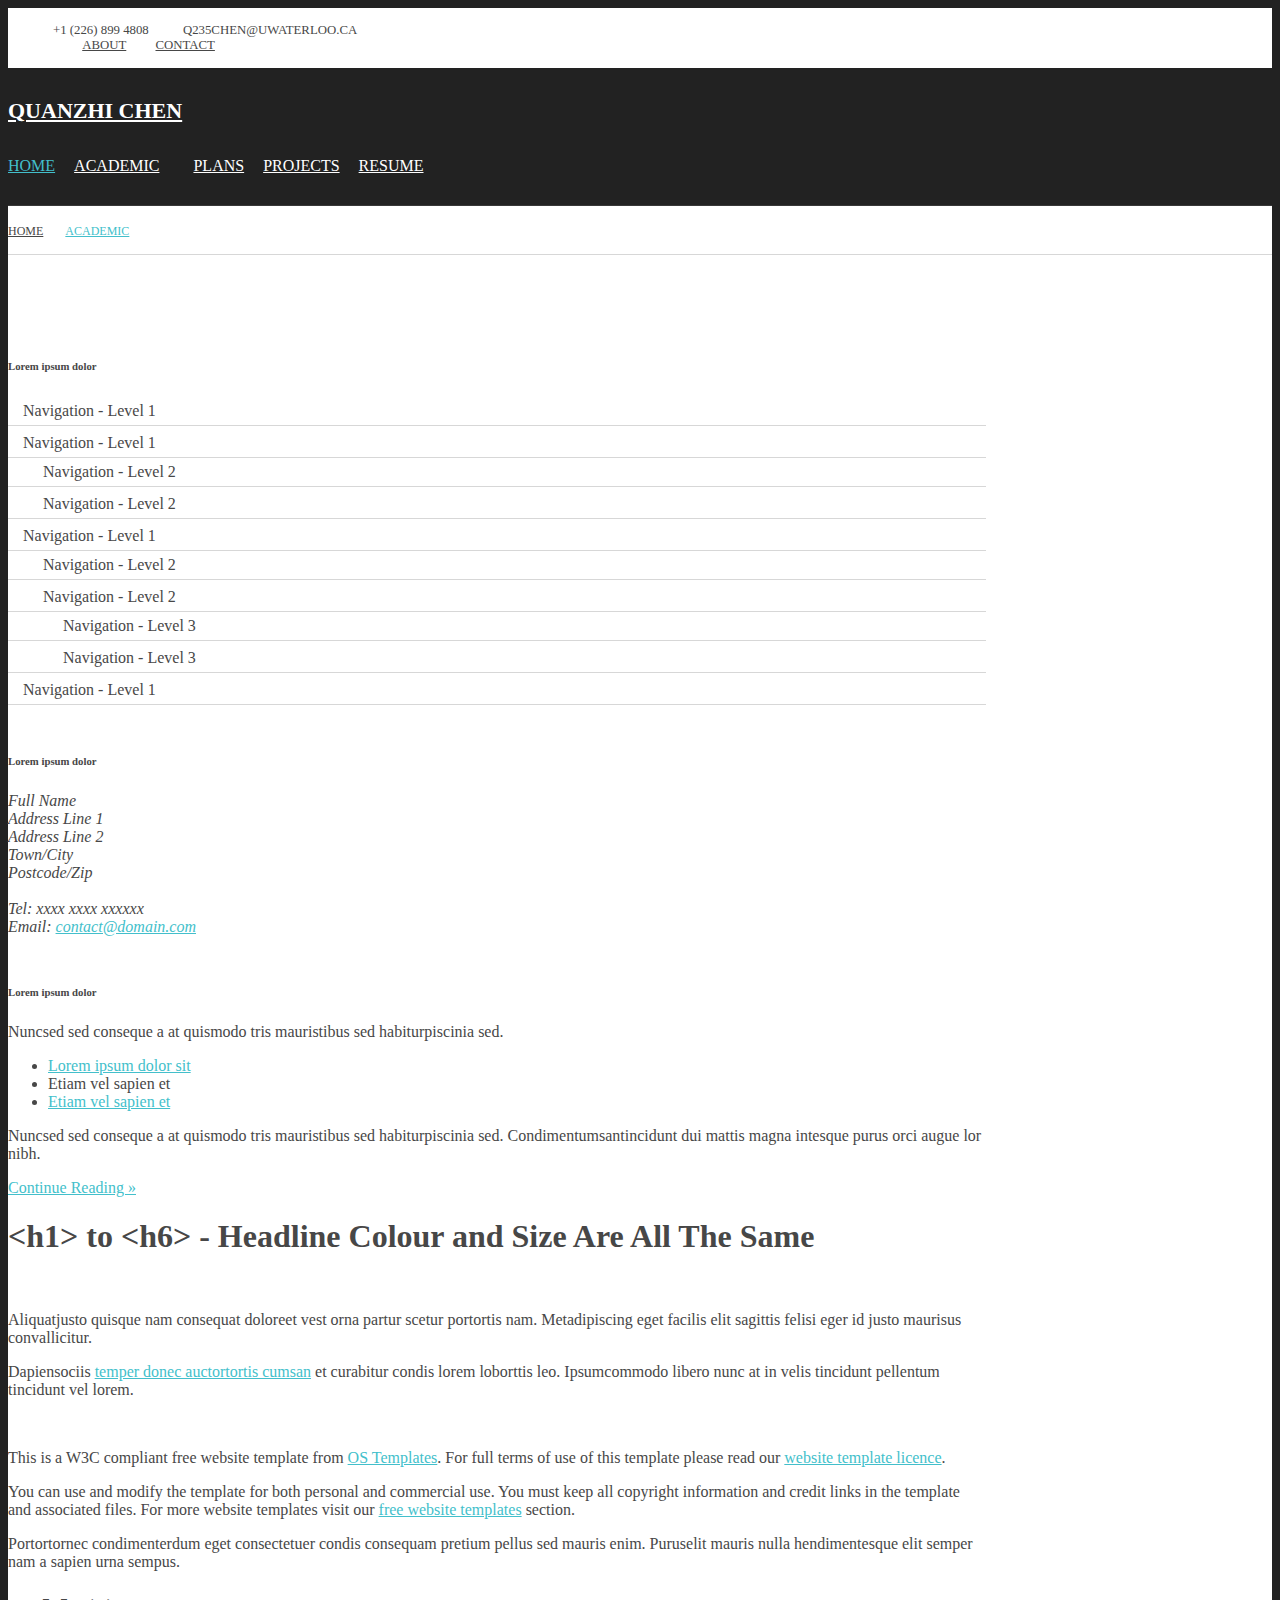
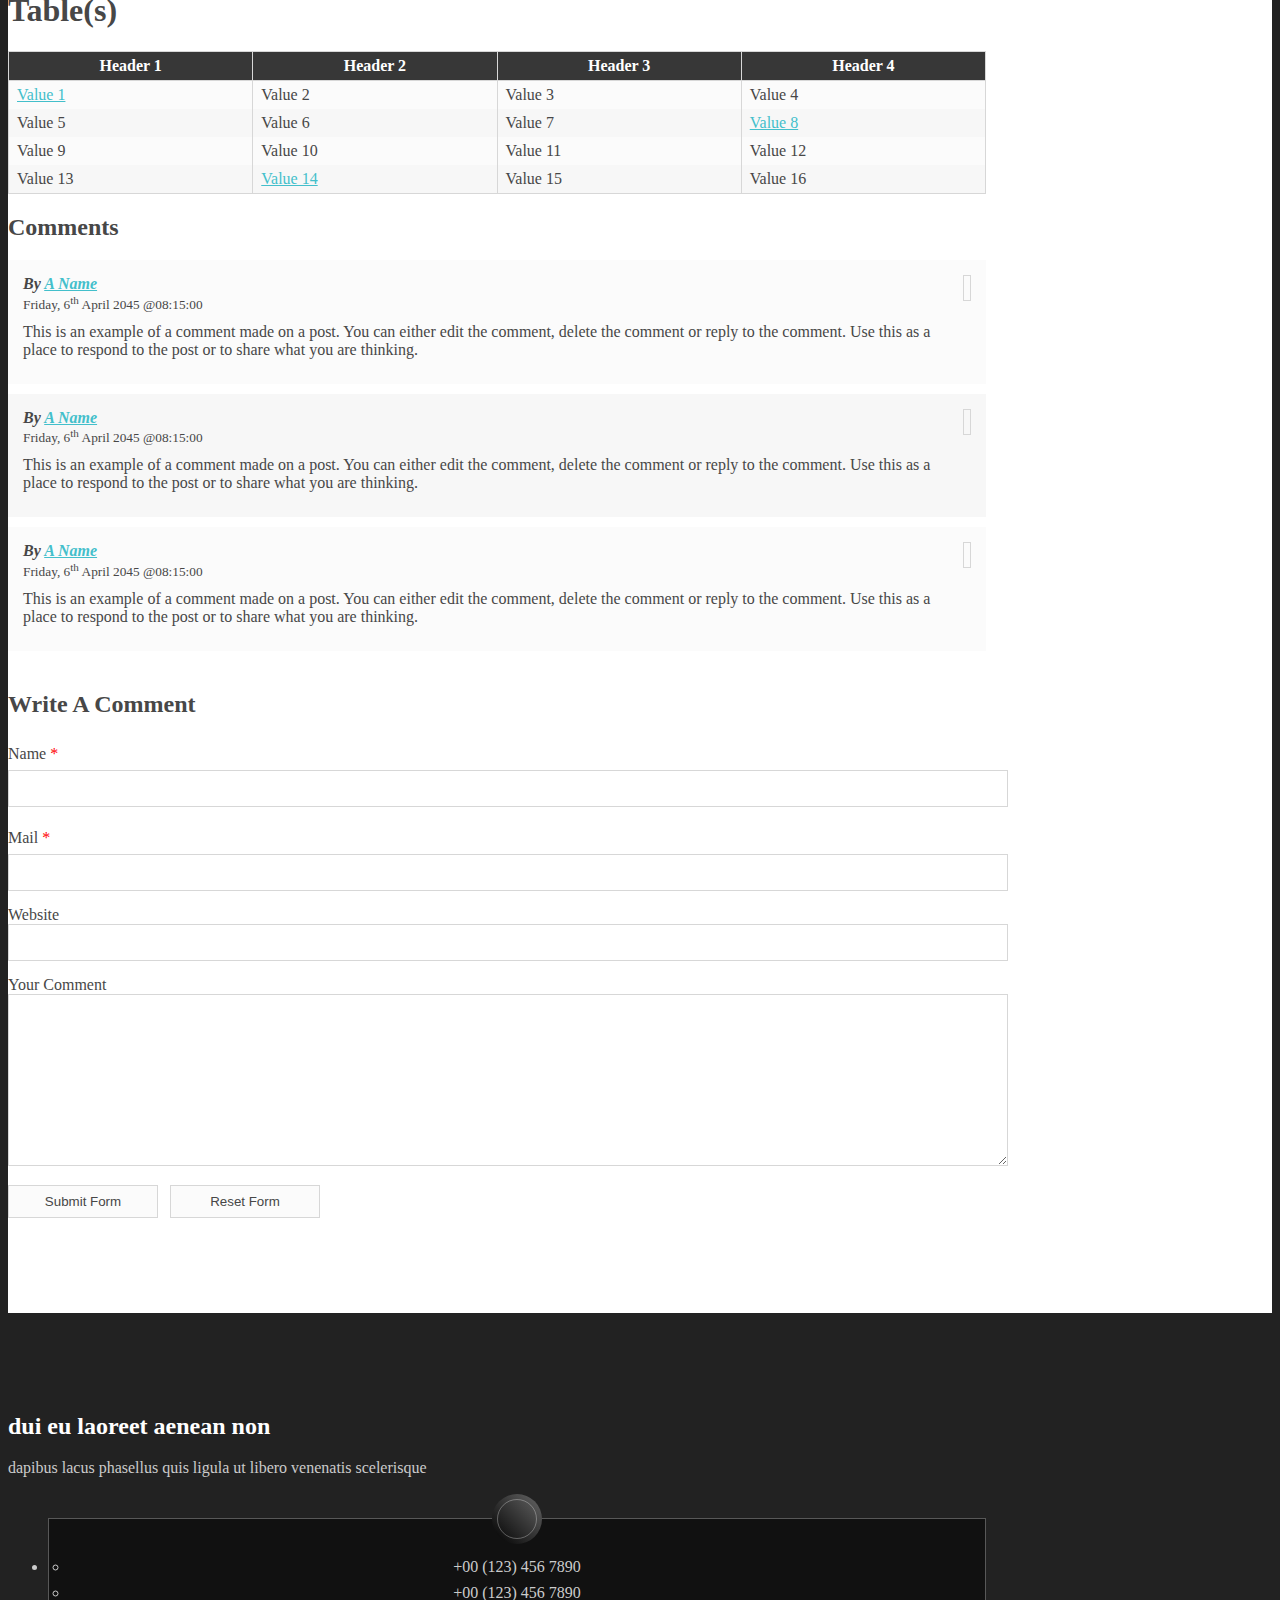
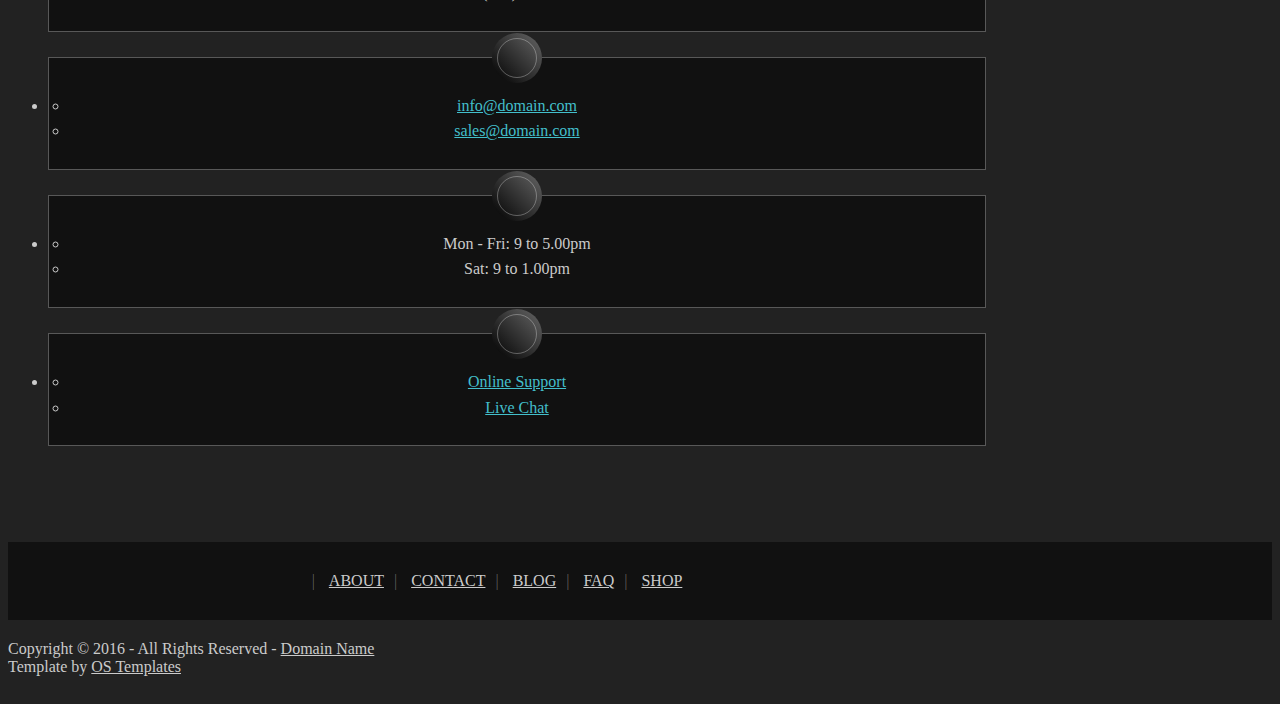
==== pages/academic.html @ 1b8f774e "change" ====
<!DOCTYPE html>
<!--
Template Name: Boguco
Author: <a href="http://www.os-templates.com/">OS Templates</a>
Author URI: http://www.os-templates.com/
Licence: Free to use under our free template licence terms
Licence URI: http://www.os-templates.com/template-terms
-->
<html>
<head>
<title>Chen | Academic</title>
<meta charset="utf-8">
<meta name="viewport" content="width=device-width, initial-scale=1.0, maximum-scale=1.0, user-scalable=no">
<link href="../layout/styles/layout.css" rel="stylesheet" type="text/css" media="all">
</head>
<body id="top">
<!-- ################################################################################################ -->
<!-- ################################################################################################ -->
<!-- ################################################################################################ -->
<div class="wrapper row0">
  <div id="topbar" class="hoc clear"> 
    <!-- ################################################################################################ -->
    <div class="fl_left">
      <ul class="nospace">
        <li><i class="fa fa-phone"></i> +1 (226) 899 4808</li>
        <li><i class="fa fa-envelope-o"></i> q235chen@uwaterloo.ca</li>
      </ul>
    </div>
    <div class="fl_right">
      <ul class="nospace">
        <li><a href="#"><i class="fa fa-lg fa-home"></i></a></li>
        <li><a href="#">About</a></li>
        <li><a href="#">Contact</a></li>
      </ul>
    </div>
    <!-- ################################################################################################ -->
  </div>
</div>
<!-- ################################################################################################ -->
<!-- ################################################################################################ -->
<!-- ################################################################################################ -->
<!-- Top Background Image Wrapper -->
<div class="bgded overlay" style="background-image:url('images/demo/backgrounds/01.png');"> 
  <!-- ################################################################################################ -->
  <div class="wrapper row1">
    <header id="header" class="hoc clear"> 
      <!-- ################################################################################################ -->
      <div id="logo" class="fl_left">
        <h1><a href="index.html">Quanzhi Chen</a></h1>
      </div>
      <nav id="mainav" class="fl_right">
        <ul class="clear">
          <li class="active"><a href="../index.html">Home</a></li>
          <li><a href="#">Academic</a></li>
          <li><a class="drop" href="#">Plans</a>
            <ul>
              <li><a href="#">Habits</a></li>
              <li><a class="drop" href="#">My lists</a></li>
            </ul>
          </li>
          <li><a href="#">Projects</a></li>
          <li><a href="#">Resume</a></li>
        </ul>
      </nav>
      <!-- ################################################################################################ -->
    </header>
  </div>
  <!-- ################################################################################################ -->
  <!-- ################################################################################################ -->
  <!-- ################################################################################################ -->
  <div class="wrapper row2">
    <div id="breadcrumb" class="hoc clear"> 
      <!-- ################################################################################################ -->
      <ul>
        <li><a href="../index.html">Home</a></li>
        <li><a href="#">Academic</a></li>
      </ul>
      <!-- ################################################################################################ -->
    </div>
  </div>
  <!-- ################################################################################################ -->
</div>
<!-- End Top Background Image Wrapper -->
<!-- ################################################################################################ -->
<!-- ################################################################################################ -->
<!-- ################################################################################################ -->
<div class="wrapper row3">
  <main class="hoc container clear"> 
    <!-- main body -->
    <!-- ################################################################################################ -->
    <div class="sidebar one_quarter first"> 
      <!-- ################################################################################################ -->
      <h6>Lorem ipsum dolor</h6>
      <nav class="sdb_holder">
        <ul>
          <li><a href="#">Navigation - Level 1</a></li>
          <li><a href="#">Navigation - Level 1</a>
            <ul>
              <li><a href="#">Navigation - Level 2</a></li>
              <li><a href="#">Navigation - Level 2</a></li>
            </ul>
          </li>
          <li><a href="#">Navigation - Level 1</a>
            <ul>
              <li><a href="#">Navigation - Level 2</a></li>
              <li><a href="#">Navigation - Level 2</a>
                <ul>
                  <li><a href="#">Navigation - Level 3</a></li>
                  <li><a href="#">Navigation - Level 3</a></li>
                </ul>
              </li>
            </ul>
          </li>
          <li><a href="#">Navigation - Level 1</a></li>
        </ul>
      </nav>
      <div class="sdb_holder">
        <h6>Lorem ipsum dolor</h6>
        <address>
        Full Name<br>
        Address Line 1<br>
        Address Line 2<br>
        Town/City<br>
        Postcode/Zip<br>
        <br>
        Tel: xxxx xxxx xxxxxx<br>
        Email: <a href="#">contact@domain.com</a>
        </address>
      </div>
      <div class="sdb_holder">
        <article>
          <h6>Lorem ipsum dolor</h6>
          <p>Nuncsed sed conseque a at quismodo tris mauristibus sed habiturpiscinia sed.</p>
          <ul>
            <li><a href="#">Lorem ipsum dolor sit</a></li>
            <li>Etiam vel sapien et</li>
            <li><a href="#">Etiam vel sapien et</a></li>
          </ul>
          <p>Nuncsed sed conseque a at quismodo tris mauristibus sed habiturpiscinia sed. Condimentumsantincidunt dui mattis magna intesque purus orci augue lor nibh.</p>
          <p class="more"><a href="#">Continue Reading &raquo;</a></p>
        </article>
      </div>
      <!-- ################################################################################################ -->
    </div>
    <!-- ################################################################################################ -->
    <!-- ################################################################################################ -->
    <div class="content three_quarter"> 
      <!-- ################################################################################################ -->
      <h1>&lt;h1&gt; to &lt;h6&gt; - Headline Colour and Size Are All The Same</h1>
      <img class="imgr borderedbox inspace-5" src="../images/demo/imgr.gif" alt="">
      <p>Aliquatjusto quisque nam consequat doloreet vest orna partur scetur portortis nam. Metadipiscing eget facilis elit sagittis felisi eger id justo maurisus convallicitur.</p>
      <p>Dapiensociis <a href="#">temper donec auctortortis cumsan</a> et curabitur condis lorem loborttis leo. Ipsumcommodo libero nunc at in velis tincidunt pellentum tincidunt vel lorem.</p>
      <img class="imgl borderedbox inspace-5" src="../images/demo/imgl.gif" alt="">
      <p>This is a W3C compliant free website template from <a href="http://www.os-templates.com/" title="Free Website Templates">OS Templates</a>. For full terms of use of this template please read our <a href="http://www.os-templates.com/template-terms">website template licence</a>.</p>
      <p>You can use and modify the template for both personal and commercial use. You must keep all copyright information and credit links in the template and associated files. For more website templates visit our <a href="http://www.os-templates.com/">free website templates</a> section.</p>
      <p>Portortornec condimenterdum eget consectetuer condis consequam pretium pellus sed mauris enim. Puruselit mauris nulla hendimentesque elit semper nam a sapien urna sempus.</p>
      <h1>Table(s)</h1>
      <div class="scrollable">
        <table>
          <thead>
            <tr>
              <th>Header 1</th>
              <th>Header 2</th>
              <th>Header 3</th>
              <th>Header 4</th>
            </tr>
          </thead>
          <tbody>
            <tr>
              <td><a href="#">Value 1</a></td>
              <td>Value 2</td>
              <td>Value 3</td>
              <td>Value 4</td>
            </tr>
            <tr>
              <td>Value 5</td>
              <td>Value 6</td>
              <td>Value 7</td>
              <td><a href="#">Value 8</a></td>
            </tr>
            <tr>
              <td>Value 9</td>
              <td>Value 10</td>
              <td>Value 11</td>
              <td>Value 12</td>
            </tr>
            <tr>
              <td>Value 13</td>
              <td><a href="#">Value 14</a></td>
              <td>Value 15</td>
              <td>Value 16</td>
            </tr>
          </tbody>
        </table>
      </div>
      <div id="comments">
        <h2>Comments</h2>
        <ul>
          <li>
            <article>
              <header>
                <figure class="avatar"><img src="../images/demo/avatar.png" alt=""></figure>
                <address>
                By <a href="#">A Name</a>
                </address>
                <time datetime="2045-04-06T08:15+00:00">Friday, 6<sup>th</sup> April 2045 @08:15:00</time>
              </header>
              <div class="comcont">
                <p>This is an example of a comment made on a post. You can either edit the comment, delete the comment or reply to the comment. Use this as a place to respond to the post or to share what you are thinking.</p>
              </div>
            </article>
          </li>
          <li>
            <article>
              <header>
                <figure class="avatar"><img src="../images/demo/avatar.png" alt=""></figure>
                <address>
                By <a href="#">A Name</a>
                </address>
                <time datetime="2045-04-06T08:15+00:00">Friday, 6<sup>th</sup> April 2045 @08:15:00</time>
              </header>
              <div class="comcont">
                <p>This is an example of a comment made on a post. You can either edit the comment, delete the comment or reply to the comment. Use this as a place to respond to the post or to share what you are thinking.</p>
              </div>
            </article>
          </li>
          <li>
            <article>
              <header>
                <figure class="avatar"><img src="../images/demo/avatar.png" alt=""></figure>
                <address>
                By <a href="#">A Name</a>
                </address>
                <time datetime="2045-04-06T08:15+00:00">Friday, 6<sup>th</sup> April 2045 @08:15:00</time>
              </header>
              <div class="comcont">
                <p>This is an example of a comment made on a post. You can either edit the comment, delete the comment or reply to the comment. Use this as a place to respond to the post or to share what you are thinking.</p>
              </div>
            </article>
          </li>
        </ul>
        <h2>Write A Comment</h2>
        <form action="#" method="post">
          <div class="one_third first">
            <label for="name">Name <span>*</span></label>
            <input type="text" name="name" id="name" value="" size="22" required>
          </div>
          <div class="one_third">
            <label for="email">Mail <span>*</span></label>
            <input type="email" name="email" id="email" value="" size="22" required>
          </div>
          <div class="one_third">
            <label for="url">Website</label>
            <input type="url" name="url" id="url" value="" size="22">
          </div>
          <div class="block clear">
            <label for="comment">Your Comment</label>
            <textarea name="comment" id="comment" cols="25" rows="10"></textarea>
          </div>
          <div>
            <input type="submit" name="submit" value="Submit Form">
            &nbsp;
            <input type="reset" name="reset" value="Reset Form">
          </div>
        </form>
      </div>
      <!-- ################################################################################################ -->
    </div>
    <!-- ################################################################################################ -->
    <!-- / main body -->
    <div class="clear"></div>
  </main>
</div>
<!-- ################################################################################################ -->
<!-- ################################################################################################ -->
<!-- ################################################################################################ -->
<!-- Footer Background Image Wrapper -->
<div class="bgded overlay" style="background-image:url('../images/demo/backgrounds/04.png');"> 
  <!-- ################################################################################################ -->
  <div class="wrapper row4">
    <footer id="footer" class="hoc clear"> 
      <!-- ################################################################################################ -->
      <div class="btmspace-50 center">
        <h2 class="heading">dui eu laoreet aenean non</h2>
        <p>dapibus lacus phasellus quis ligula ut libero venenatis scelerisque</p>
      </div>
      <ul class="nospace group">
        <li class="one_quarter first">
          <div class="infobox"><i class="fa fa-phone"></i>
            <ul class="nospace">
              <li>+00 (123) 456 7890</li>
              <li>+00 (123) 456 7890</li>
            </ul>
          </div>
        </li>
        <li class="one_quarter">
          <div class="infobox"><i class="fa fa-envelope-o"></i>
            <ul class="nospace">
              <li><a href="#">info@domain.com</a></li>
              <li><a href="#">sales@domain.com</a></li>
            </ul>
          </div>
        </li>
        <li class="one_quarter">
          <div class="infobox"><i class="fa fa-clock-o"></i>
            <ul class="nospace">
              <li>Mon - Fri: 9 to 5.00pm</li>
              <li>Sat: 9 to 1.00pm</li>
            </ul>
          </div>
        </li>
        <li class="one_quarter">
          <div class="infobox"><i class="fa fa-support"></i>
            <ul class="nospace">
              <li><a href="#">Online Support</a></li>
              <li><a href="#">Live Chat</a></li>
            </ul>
          </div>
        </li>
      </ul>
      <!-- ################################################################################################ -->
    </footer>
  </div>
  <!-- ################################################################################################ -->
  <!-- ################################################################################################ -->
  <!-- ################################################################################################ -->
  <nav class="quicklinks row4">
    <ul class="hoc clear">
      <li><a href="#"><i class="fa fa-lg fa-home"></i></a></li>
      <li><a href="#">About</a></li>
      <li><a href="#">Contact</a></li>
      <li><a href="#">Blog</a></li>
      <li><a href="#">FAQ</a></li>
      <li><a href="#">Shop</a></li>
    </ul>
  </nav>
  <!-- ################################################################################################ -->
  <!-- ################################################################################################ -->
  <!-- ################################################################################################ -->
  <div class="wrapper row5">
    <div id="copyright" class="hoc clear"> 
      <!-- ################################################################################################ -->
      <p class="fl_left">Copyright &copy; 2016 - All Rights Reserved - <a href="#">Domain Name</a></p>
      <p class="fl_right">Template by <a target="_blank" href="http://www.os-templates.com/" title="Free Website Templates">OS Templates</a></p>
      <!-- ################################################################################################ -->
    </div>
  </div>
  <!-- ################################################################################################ -->
</div>
<!-- End Footer Background Image Wrapper -->
<!-- ################################################################################################ -->
<!-- ################################################################################################ -->
<!-- ################################################################################################ -->
<a id="backtotop" href="#top"><i class="fa fa-chevron-up"></i></a>
<!-- JAVASCRIPTS -->
<script src="../layout/scripts/jquery.min.js"></script>
<script src="../layout/scripts/jquery.backtotop.js"></script>
<script src="../layout/scripts/jquery.mobilemenu.js"></script>
</body>
</html>
---- layout/styles/layout.css ----
@charset "utf-8";
/*
Template Name: Boguco
Author: <a href="http://www.os-templates.com/">OS Templates</a>
Author URI: http://www.os-templates.com/
Licence: Free to use under our free template licence terms
Licence URI: http://www.os-templates.com/template-terms
File: Layout CSS
*/

@import url("fontawesome-4.6.3.min.css");
@import url("custom.flexslider.css");
@import url("framework.css");

/* Rows
--------------------------------------------------------------------------------------------------------------- */
.row0, .row0 a{}
.row1{border-bottom:1px solid;}
.row2{border-bottom:1px solid;}
.row3, .row3 a{}
.row4, .row4 a{}
.row5, .row5 a{}


/* Top Bar
--------------------------------------------------------------------------------------------------------------- */
#topbar{padding:15px 0; font-size:.8rem; text-transform:uppercase;}

#topbar *{margin:0;}
#topbar ul li{display:inline-block; margin-right:10px; padding-right:15px; border-right:1px solid;}
#topbar ul li:last-child{margin-right:0; padding-right:0; border-right:none;}
#topbar i{margin:0 5px 0 0; line-height:normal;}


/* Header
--------------------------------------------------------------------------------------------------------------- */
#header{}

#header #logo{margin:30px 0 0 0;}
#header #logo h1{margin:0; padding:0; font-size:22px; text-transform:uppercase;}


/* Page Intro
--------------------------------------------------------------------------------------------------------------- */
#pageintro{padding:150px 0;}

#pageintro li article{display:block; max-width:75%; margin:0 auto; text-align:center;}
#pageintro li article *{margin:0;}
#pageintro li p:first-of-type{margin-bottom:10px; font-style:italic;}
#pageintro li .heading{margin-bottom:30px; font-size:3rem; word-wrap:break-word;}
#pageintro li p:nth-of-type(2){line-height:1.5rem;}
#pageintro li footer{margin-top:40px;}


/* Content Area
--------------------------------------------------------------------------------------------------------------- */
.container{padding:80px 0;}

/* Content */
.container .content{}

.services li:nth-child(-n+3){margin-bottom:30px;}/* Adds bottom margin to the first three elements only */
.services > li:last-child{margin-bottom:0;}/* Used when elements stack in small viewports */
.services article{display:block; position:relative; min-height:80px; padding:0 0 0 70px;}
.services article::before, .services article::after{display:table; content:"";}
.services article::after{clear:both;}
.services article *{margin:0 0 15px 0;}
.services article > :last-child{margin-bottom:0;}
.services article i{display:block; position:absolute; top:0; left:0; width:50px; height:50px; line-height:48px; margin:0; border:1px solid; text-align:center; font-size:24px;}
.services article .heading{font-size:1.2rem;}

.excerpt{display:inline-block; width:100%; max-width:320px; padding-bottom:20px;}
.excerpt img{}
.excerpt .excerpttxt{display:block; position:relative; max-width:84%; margin:-40px auto; padding:20px; text-align:center;}
.excerpt .excerpttxt > ul{margin:0 0 15px 0; padding:0; font-size:.8rem;}
.excerpt .excerpttxt > ul li{display:inline-block; margin-right:8px;}
.excerpt .excerpttxt > ul li:first-child::after{margin-left:10px; content:"|";}
.excerpt .excerpttxt > ul li:last-child{margin-right:0;}
.excerpt .heading{margin:0 0 30px 0;}
.excerpt p:last-of-type{margin:0; padding:0;}

/* Comments */
#comments ul{margin:0 0 40px 0; padding:0; list-style:none;}
#comments li{margin:0 0 10px 0; padding:15px;}
#comments .avatar{float:right; margin:0 0 10px 10px; padding:3px; border:1px solid;}
#comments address{font-weight:bold;}
#comments time{font-size:smaller;}
#comments .comcont{display:block; margin:0; padding:0;}
#comments .comcont p{margin:10px 5px 10px 0; padding:0;}

#comments form{display:block; width:100%;}
#comments input, #comments textarea{width:100%; padding:10px; border:1px solid;}
#comments textarea{overflow:auto;}
#comments div{margin-bottom:15px;}
#comments input[type="submit"], #comments input[type="reset"]{display:inline-block; width:auto; min-width:150px; margin:0; padding:8px 5px; cursor:pointer;}

/* Sidebar */
.container .sidebar{}

.sidebar .sdb_holder{margin-bottom:50px;}
.sidebar .sdb_holder:last-child{margin-bottom:0;}


/* Footer
--------------------------------------------------------------------------------------------------------------- */
#footer{padding:80px 0;}

#footer ul{}
#footer ul li{padding:25px 0 0 0; text-align:center;}
#footer ul li:last-child{margin-bottom:0;}/* Used when elements stack in small viewports */
#footer ul li *{margin:0; padding:0; line-height:1.6;}
#footer ul li .infobox{display:block; position:relative; padding:35px 20px 25px 20px; border:1px solid;}
#footer ul li .infobox i{display:inline-block; position:absolute; top:0; left:50%; width:50px; height:50px; line-height:50px; margin:-25px 0 0 -25px; font-size:18px; z-index:1;}
#footer ul li .infobox i::after{position:absolute; top:5px; right:5px; bottom:5px; left:5px; border:1px solid; content:""; z-index:-1;}
#footer ul li .infobox .fa{font-size:18px;}
#footer i, #footer i::after{border-radius:50%;}


/* Quick Links
--------------------------------------------------------------------------------------------------------------- */
.quicklinks{padding:30px 0; text-align:center; text-transform:uppercase;}

.quicklinks ul{padding:0; list-style:none;}
.quicklinks ul li{display:inline-block; margin-right:10px;}
.quicklinks ul li::after{margin-left:10px; content:"|";}
.quicklinks ul li:last-child::after{margin-left:0; content:"";}


/* Copyright
--------------------------------------------------------------------------------------------------------------- */
#copyright{padding:20px 0;}
#copyright *{margin:0; padding:0;}


/* Transition Fade
--------------------------------------------------------------------------------------------------------------- */
*, *::before, *::after{transition:all .3s ease-in-out;}
#mainav form *{transition:none !important;}


/* ------------------------------------------------------------------------------------------------------------ */
/* ------------------------------------------------------------------------------------------------------------ */
/* ------------------------------------------------------------------------------------------------------------ */
/* ------------------------------------------------------------------------------------------------------------ */
/* ------------------------------------------------------------------------------------------------------------ */


/* Navigation
--------------------------------------------------------------------------------------------------------------- */
nav ul, nav ol{margin:0; padding:0; list-style:none;}

#mainav, #breadcrumb, .sidebar nav{line-height:normal;}
#mainav .drop::after, #mainav li li .drop::after, #breadcrumb li a::after, .sidebar nav a::after{position:absolute; font-family:"FontAwesome"; font-size:10px; line-height:10px;}

/* Top Navigation */
#mainav{}
#mainav ul.clear{margin-top:3px;}
#mainav ul{text-transform:uppercase;}
#mainav ul ul{z-index:9999; position:absolute; width:180px; text-transform:none;}
#mainav ul ul ul{left:180px; top:0;}
#mainav li{display:inline-block; position:relative; margin:0 15px 0 0; padding:0;}
#mainav li:last-child{margin-right:0;}
#mainav li li{width:100%; margin:0;}
#mainav li a{display:block; padding:30px 0;}
#mainav li li a{border:solid; border-width:0 0 1px 0;}
#mainav .drop{padding-left:15px;}
#mainav li li a, #mainav li li .drop{display:block; margin:0; padding:10px 15px;}
#mainav .drop::after, #mainav li li .drop::after{content:"\f0d7";}
#mainav .drop::after{top:35px; left:5px;}
#mainav li li .drop::after{top:15px; left:5px;}
#mainav ul ul{visibility:hidden; opacity:0;}
#mainav ul li:hover > ul{visibility:visible; opacity:1;}

#mainav form{display:none; margin:0; padding:0;}
#mainav form select, #mainav form select option{display:block; cursor:pointer; outline:none;}
#mainav form select{width:100%; padding:5px; border:1px solid;}
#mainav form select option{margin:5px; padding:0; border:none;}

/* Breadcrumb */
#breadcrumb{padding:15px 0;}
#breadcrumb ul{margin:0; padding:0; list-style:none; text-transform:uppercase;}
#breadcrumb li{display:inline-block; margin:0 6px 0 0; padding:0;}
#breadcrumb li a{display:block; position:relative; margin:0; padding:0 12px 0 0; font-size:12px;}
#breadcrumb li a::after{top:3px; right:0; content:"\f101";}
#breadcrumb li:last-child a{margin:0; padding:0;}
#breadcrumb li:last-child a::after{display:none;}

/* Sidebar Navigation */
.sidebar nav{display:block; width:100%;}
.sidebar nav li{margin:0 0 3px 0; padding:0;}
.sidebar nav a{display:block; position:relative; margin:0; padding:5px 10px 5px 15px; text-decoration:none; border:solid; border-width:0 0 1px 0;}
.sidebar nav a::after{top:9px; left:5px; content:"\f101";}
.sidebar nav ul ul a{padding-left:35px;}
.sidebar nav ul ul a::after{left:25px;}
.sidebar nav ul ul ul a{padding-left:55px;}
.sidebar nav ul ul ul a::after{left:45px;}

/* Pagination */
.pagination{display:block; width:100%; text-align:center; clear:both;}
.pagination li{display:inline-block; margin:0 2px 0 0;}
.pagination li:last-child{margin-right:0;}
.pagination a, .pagination strong{display:block; padding:8px 11px; border:1px solid; background-clip:padding-box; font-weight:normal;}

/* Back to Top */
#backtotop{z-index:999; display:inline-block; position:fixed; visibility:hidden; bottom:20px; right:20px; width:36px; height:36px; line-height:36px; font-size:16px; text-align:center; opacity:.2;}
#backtotop i{display:block; width:100%; height:100%; line-height:inherit;}
#backtotop.visible{visibility:visible; opacity:.5;}
#backtotop:hover{opacity:1;}


/* Tables
--------------------------------------------------------------------------------------------------------------- */
table, th, td{border:1px solid; border-collapse:collapse; vertical-align:top;}
table, th{table-layout:auto;}
table{width:100%; margin-bottom:15px;}
th, td{padding:5px 8px;}
td{border-width:0 1px;}


/* Gallery
--------------------------------------------------------------------------------------------------------------- */
#gallery{display:block; width:100%; margin-bottom:50px;}
#gallery figure figcaption{display:block; width:100%; clear:both;}
#gallery li{margin-bottom:30px;}


/* ------------------------------------------------------------------------------------------------------------ */
/* ------------------------------------------------------------------------------------------------------------ */
/* ------------------------------------------------------------------------------------------------------------ */
/* ------------------------------------------------------------------------------------------------------------ */
/* ------------------------------------------------------------------------------------------------------------ */


/* Colours
--------------------------------------------------------------------------------------------------------------- */
body{color:#676767; background-color:#222222;}
a{color:#43BFCB;}
a:active, a:focus{background:transparent;}/* IE10 + 11 Bugfix - prevents grey background */
hr, .borderedbox{border-color:#D7D7D7;}
label span{color:#FF0000; background-color:inherit;}
input:focus, textarea:focus, *:required:focus{border-color:#43BFCB;}
.overlay{color:#FFFFFF; background-color:inherit;}
.overlay::after{color:inherit; background-color:rgba(0,0,0,.55);}

.btn, .btn.inverse:hover{color:#FFFFFF; background-color:#43BFCB; border-color:#43BFCB;}
.btn:hover, .btn.inverse{color:inherit; background-color:transparent; border-color:inherit;}

blockquote::before{color:rgba(0,0,0,.05);}


/* Rows */
.row0, .row0 a{color:#474747; background-color:#FFFFFF;}
.row1{color:#FFFFFF; border-color:rgba(255,255,255,.1);}
.row2{color:#474747; background-color:#FFFFFF; border-color:#D7D7D7;}
.row3{color:#474747; background-color:#FFFFFF; span{line-height:2em;}}
.row4{color:#CBCBCB;}
.row5, .row5 a{color:#CBCBCB;}


/* Top Bar */
#topbar ul li{border-color:rgba(255,255,255,.2);}
#topbar > div:last-of-type li:first-child a{color:#43BFCB;}


/* Header */
#header #logo a{color:inherit;}


/* Content Area */
.services article i{color:#43BFCB; border-color:#D7D7D7;}
.services article:hover i{color:#FFFFFF; background-color:#43BFCB; border-color:#43BFCB;}

.excerpt .excerpttxt{color:inherit; background-color:#FFFFFF;}


/* Footer */
#footer .heading{color:#FFFFFF;}
#footer ul li .infobox{color:inherit; background-color:rgba(0,0,0,.5); border-color:rgba(255,255,255,.3);}
#footer ul li .infobox i{color:#FFFFFF; background:linear-gradient(to top right, #000000, #666666);}
#footer ul li .infobox i::after{border-color:rgba(255,255,255,.3);}


/* Quick Links */
.quicklinks{background-color:rgba(0,0,0,.5);}
.quicklinks a{color:inherit;}
.quicklinks ul li::after{color:rgba(255,255,255,.3);}


/* Navigation */
#mainav li a{color:inherit;}
#mainav .active a, #mainav a:hover, #mainav li:hover > a{color:#43BFCB; background-color:inherit;}
#mainav li li a, #mainav .active li a{color:#FFFFFF; background-color:rgba(0,0,0,.6); border-color:rgba(0,0,0,.6);}
#mainav li li:hover > a, #mainav .active .active > a{color:#FFFFFF; background-color:#43BFCB;}
#mainav form select{color:#FFFFFF; background-color:#000000; border-color:rgba(136,136,136,.5);/* #888888 */}

#breadcrumb a{color:inherit; background-color:inherit;}
#breadcrumb li:last-child a{color:#43BFCB;}

.container .sidebar nav a{color:inherit; border-color:#D7D7D7;}
.container .sidebar nav a:hover{color:#43BFCB;}

.pagination a, .pagination strong{border-color:#D7D7D7;}
.pagination .current *{color:#FFFFFF; background-color:#43BFCB;}

#backtotop{color:#FFFFFF; background-color:#43BFCB;}


/* Tables + Comments */
table, th, td, #comments .avatar, #comments input, #comments textarea{border-color:#D7D7D7;}
#comments input:focus, #comments textarea:focus, #comments *:required:focus{border-color:#43BFCB;}
th{color:#FFFFFF; background-color:#373737;}
tr, #comments li, #comments input[type="submit"], #comments input[type="reset"]{color:inherit; background-color:#FBFBFB;}
tr:nth-child(even), #comments li:nth-child(even){color:inherit; background-color:#F7F7F7;}
table a, #comments a{background-color:inherit;}


/* ------------------------------------------------------------------------------------------------------------ */
/* ------------------------------------------------------------------------------------------------------------ */
/* ------------------------------------------------------------------------------------------------------------ */
/* ------------------------------------------------------------------------------------------------------------ */
/* ------------------------------------------------------------------------------------------------------------ */


/* Media Queries
--------------------------------------------------------------------------------------------------------------- */
@-ms-viewport{width:device-width;}


/* Max Wrapper Width - Laptop, Desktop etc.
--------------------------------------------------------------------------------------------------------------- */
@media screen and (min-width:978px){
	.hoc{max-width:978px;}
}


/* Mobile Devices
--------------------------------------------------------------------------------------------------------------- */
@media screen and (max-width:900px){
	.hoc{max-width:90%;}

	#topbar{}

	#header{padding:30px 0 15px;}
	#header #logo{margin:0;}

	#mainav{}
	#mainav ul{display:none;}
	#mainav form{display:block;}

	#breadcrumb{}

	.container{}
	#comments input[type="reset"]{margin-top:10px;}
	.pagination li{display:inline-block; margin:0 5px 5px 0;}

	#footer{}

	#copyright{}
	#copyright p:first-of-type{margin-bottom:10px;}
}


@media screen and (max-width:750px){
	.imgl, .imgr{display:inline-block; float:none; margin:0 0 10px 0;}
	.fl_left, .fl_right{display:block; float:none;}
	.one_half, .one_third, .two_third, .one_quarter, .two_quarter, .three_quarter{display:block; float:none; width:auto; margin:0 0 30px 0; padding:0;}

	#topbar{padding-top:15px; text-align:center;}
	#topbar ul{margin:0 0 15px 0; line-height:normal;}

	#header{text-align:center;}
	#header #logo{margin-bottom:15px;}
}


@media screen and (max-width:450px){
	#topbar ul li{margin-bottom:2px; padding-right:0; border-right:none;}
}


/* Other
--------------------------------------------------------------------------------------------------------------- */
@media screen and (max-width:650px){
	.scrollable{display:block; width:100%; margin:0 0 30px 0; padding:0 0 15px 0; overflow:auto; overflow-x:scroll;}
	.scrollable table{margin:0; padding:0; white-space:nowrap;}

	.inline li{display:block; margin-bottom:10px;}
	.pushright li{margin-right:0;}

	.font-x2{font-size:1.4rem;}
	.font-x3{font-size:1.6rem;}

	#pageintro li article{max-width:none; width:100%;}
	#pageintro li .heading{font-size:1.6rem;}
}
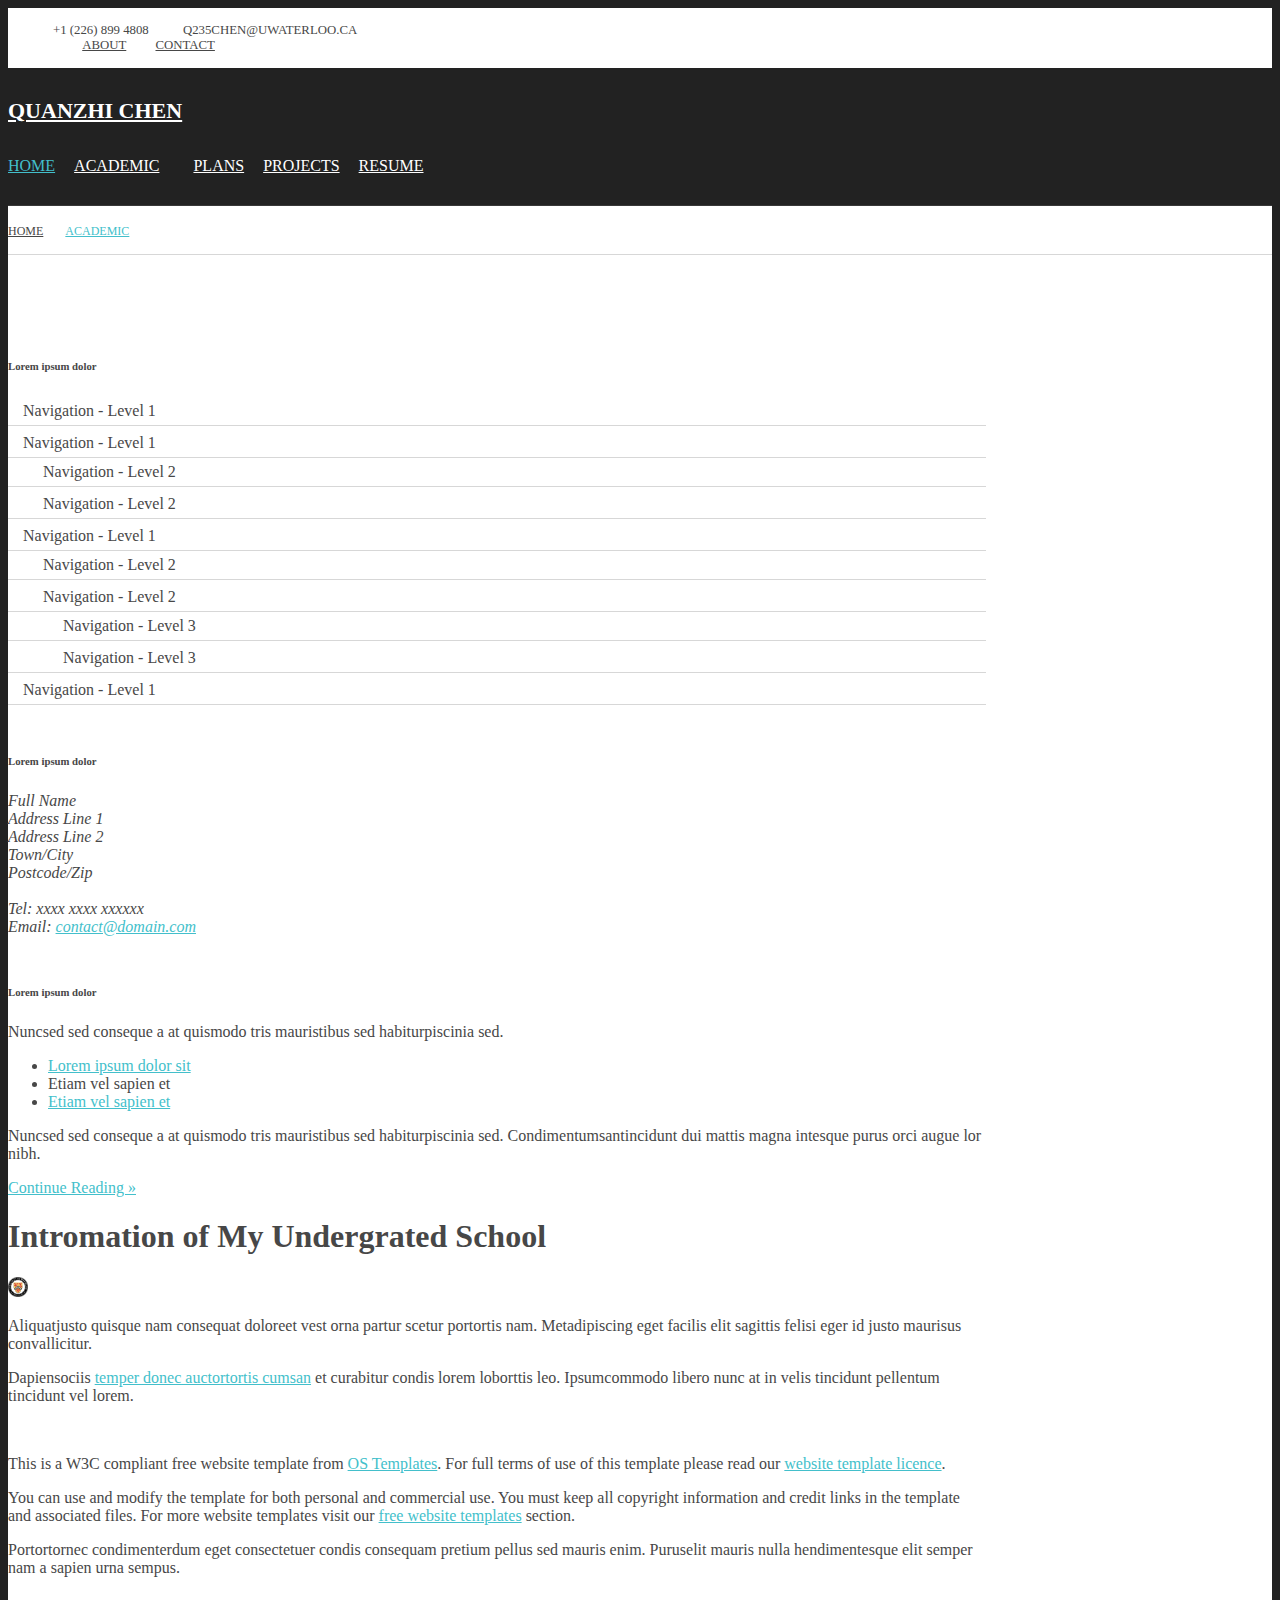
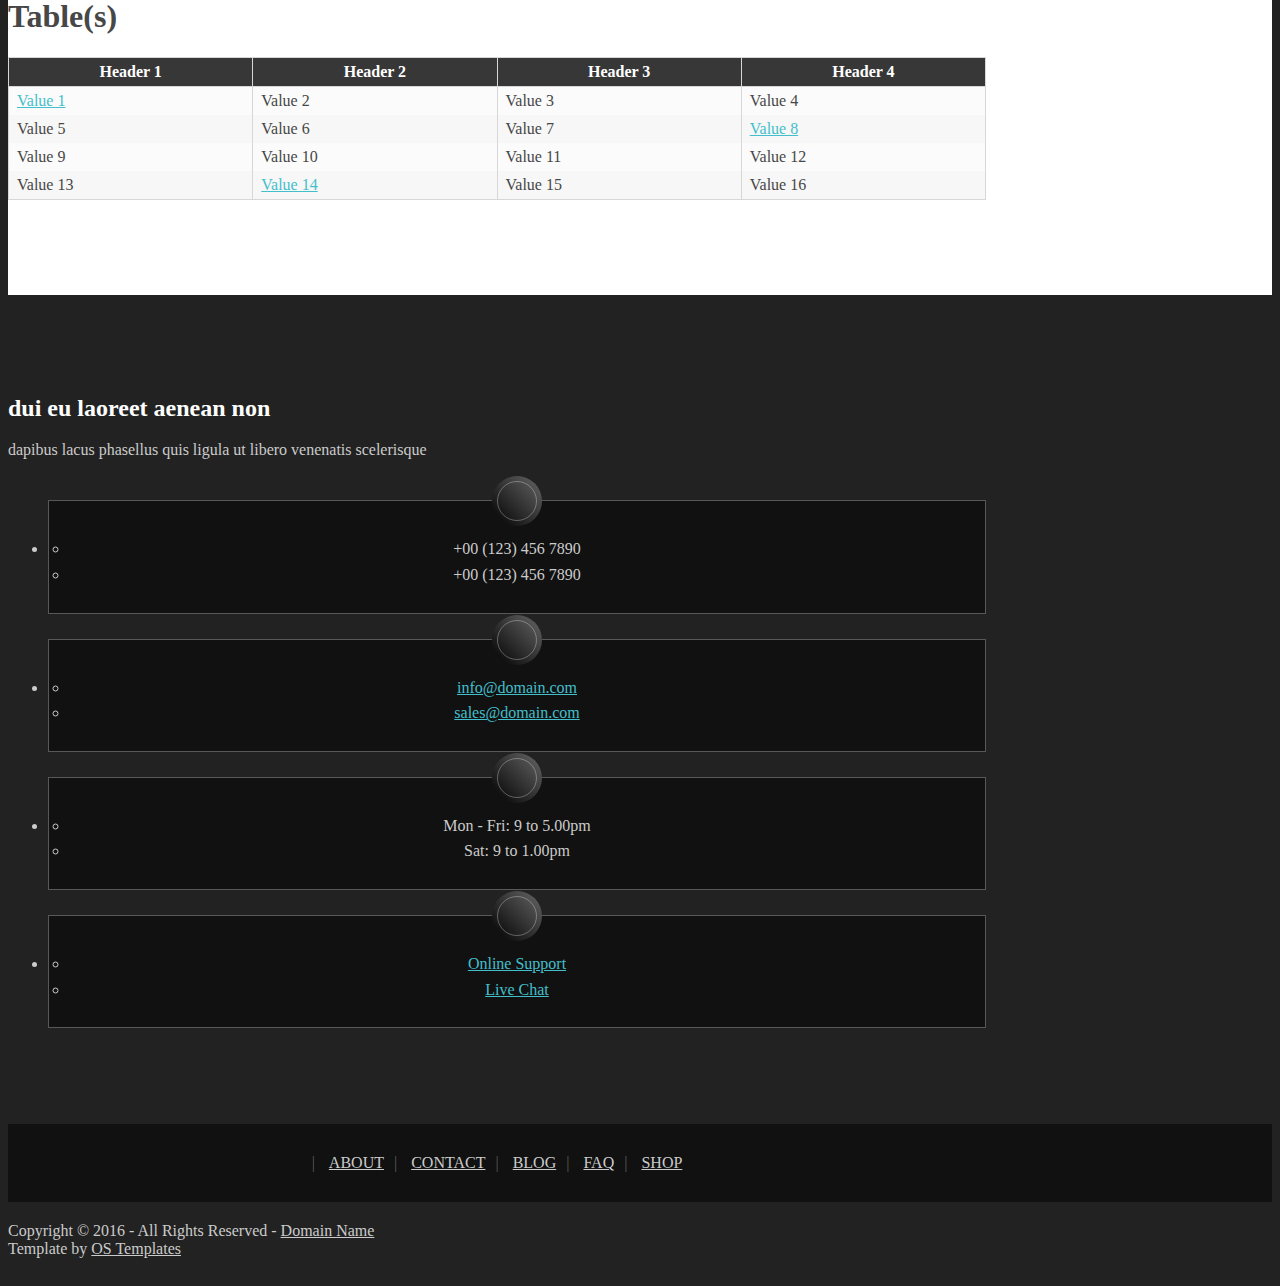
==== commit 512444dc: "ok" ====
--- a/pages/academic.html
+++ b/pages/academic.html
@@ -146,11 +146,12 @@
     <!-- ################################################################################################ -->
     <div class="content three_quarter"> 
       <!-- ################################################################################################ -->
-      <h1>&lt;h1&gt; to &lt;h6&gt; - Headline Colour and Size Are All The Same</h1>
-      <img class="imgr borderedbox inspace-5" src="../images/demo/imgr.gif" alt="">
+      <h1>Intromation of My Undergrated School</h1>
+      <img class="imgr borderedbox inspace-5" src="../images/other/school.jpg" width=20px height=20px alt="">
+
       <p>Aliquatjusto quisque nam consequat doloreet vest orna partur scetur portortis nam. Metadipiscing eget facilis elit sagittis felisi eger id justo maurisus convallicitur.</p>
       <p>Dapiensociis <a href="#">temper donec auctortortis cumsan</a> et curabitur condis lorem loborttis leo. Ipsumcommodo libero nunc at in velis tincidunt pellentum tincidunt vel lorem.</p>
-      <img class="imgl borderedbox inspace-5" src="../images/demo/imgl.gif" alt="">
+      <img src="../images/other/school_sign2.jpeg" alt="">
       <p>This is a W3C compliant free website template from <a href="http://www.os-templates.com/" title="Free Website Templates">OS Templates</a>. For full terms of use of this template please read our <a href="http://www.os-templates.com/template-terms">website template licence</a>.</p>
       <p>You can use and modify the template for both personal and commercial use. You must keep all copyright information and credit links in the template and associated files. For more website templates visit our <a href="http://www.os-templates.com/">free website templates</a> section.</p>
       <p>Portortornec condimenterdum eget consectetuer condis consequam pretium pellus sed mauris enim. Puruselit mauris nulla hendimentesque elit semper nam a sapien urna sempus.</p>
@@ -193,78 +194,6 @@
           </tbody>
         </table>
       </div>
-      <div id="comments">
-        <h2>Comments</h2>
-        <ul>
-          <li>
-            <article>
-              <header>
-                <figure class="avatar"><img src="../images/demo/avatar.png" alt=""></figure>
-                <address>
-                By <a href="#">A Name</a>
-                </address>
-                <time datetime="2045-04-06T08:15+00:00">Friday, 6<sup>th</sup> April 2045 @08:15:00</time>
-              </header>
-              <div class="comcont">
-                <p>This is an example of a comment made on a post. You can either edit the comment, delete the comment or reply to the comment. Use this as a place to respond to the post or to share what you are thinking.</p>
-              </div>
-            </article>
-          </li>
-          <li>
-            <article>
-              <header>
-                <figure class="avatar"><img src="../images/demo/avatar.png" alt=""></figure>
-                <address>
-                By <a href="#">A Name</a>
-                </address>
-                <time datetime="2045-04-06T08:15+00:00">Friday, 6<sup>th</sup> April 2045 @08:15:00</time>
-              </header>
-              <div class="comcont">
-                <p>This is an example of a comment made on a post. You can either edit the comment, delete the comment or reply to the comment. Use this as a place to respond to the post or to share what you are thinking.</p>
-              </div>
-            </article>
-          </li>
-          <li>
-            <article>
-              <header>
-                <figure class="avatar"><img src="../images/demo/avatar.png" alt=""></figure>
-                <address>
-                By <a href="#">A Name</a>
-                </address>
-                <time datetime="2045-04-06T08:15+00:00">Friday, 6<sup>th</sup> April 2045 @08:15:00</time>
-              </header>
-              <div class="comcont">
-                <p>This is an example of a comment made on a post. You can either edit the comment, delete the comment or reply to the comment. Use this as a place to respond to the post or to share what you are thinking.</p>
-              </div>
-            </article>
-          </li>
-        </ul>
-        <h2>Write A Comment</h2>
-        <form action="#" method="post">
-          <div class="one_third first">
-            <label for="name">Name <span>*</span></label>
-            <input type="text" name="name" id="name" value="" size="22" required>
-          </div>
-          <div class="one_third">
-            <label for="email">Mail <span>*</span></label>
-            <input type="email" name="email" id="email" value="" size="22" required>
-          </div>
-          <div class="one_third">
-            <label for="url">Website</label>
-            <input type="url" name="url" id="url" value="" size="22">
-          </div>
-          <div class="block clear">
-            <label for="comment">Your Comment</label>
-            <textarea name="comment" id="comment" cols="25" rows="10"></textarea>
-          </div>
-          <div>
-            <input type="submit" name="submit" value="Submit Form">
-            &nbsp;
-            <input type="reset" name="reset" value="Reset Form">
-          </div>
-        </form>
-      </div>
-      <!-- ################################################################################################ -->
     </div>
     <!-- ################################################################################################ -->
     <!-- / main body -->
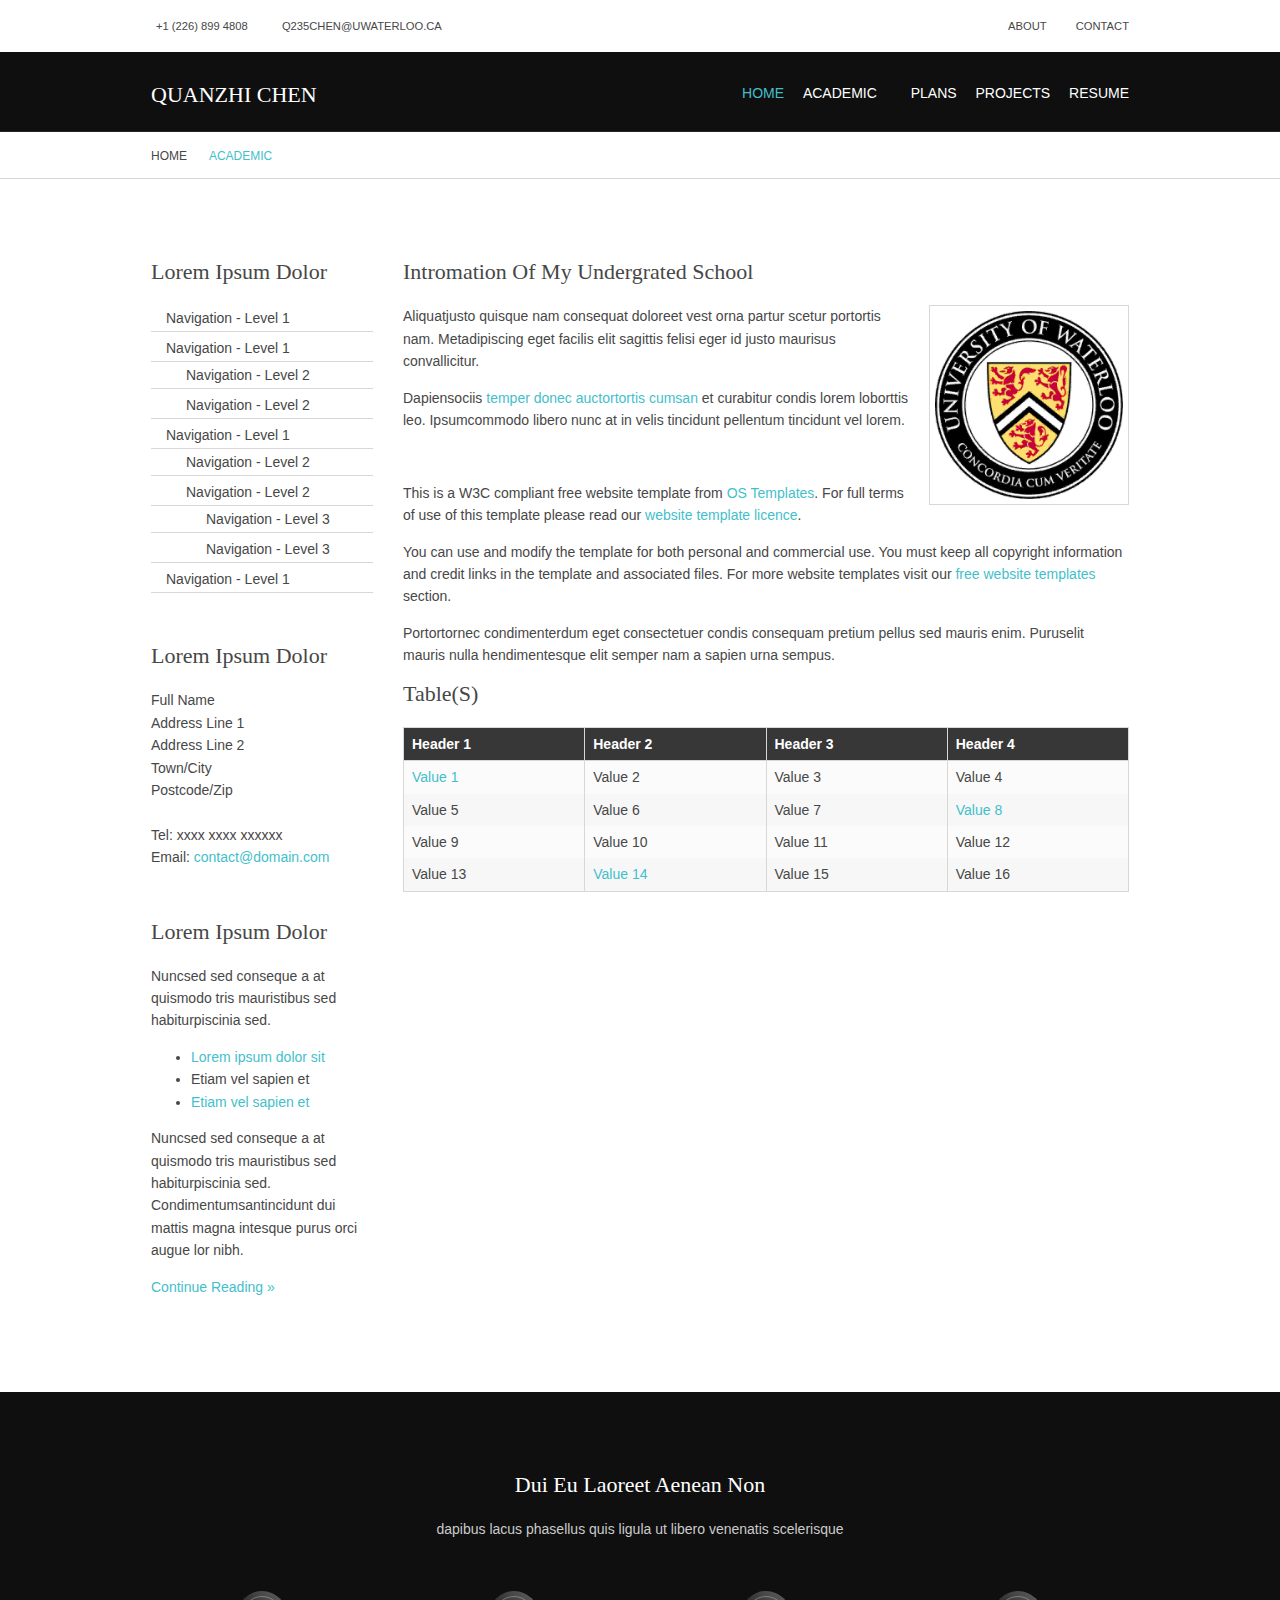
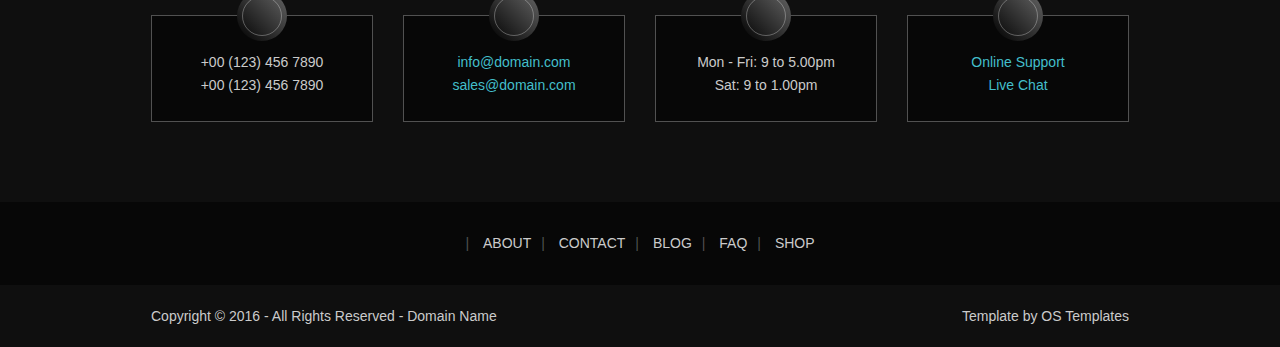
==== commit bc844489: "trial" ====
--- a/pages/academic.html
+++ b/pages/academic.html
@@ -146,8 +146,7 @@
     <!-- ################################################################################################ -->
     <div class="content three_quarter"> 
       <!-- ################################################################################################ -->
-      <h1>Intromation of My Undergrated School</h1>
-      <img class="imgr borderedbox inspace-5" src="../images/other/school.jpg" width=20px height=20px alt="">
+      <h1>Intromation of My Undergrated School</h1><img class="imgr borderedbox inspace-5" src="../images/other/school.jpg" width="200" height="200" alt="">
 
       <p>Aliquatjusto quisque nam consequat doloreet vest orna partur scetur portortis nam. Metadipiscing eget facilis elit sagittis felisi eger id justo maurisus convallicitur.</p>
       <p>Dapiensociis <a href="#">temper donec auctortortis cumsan</a> et curabitur condis lorem loborttis leo. Ipsumcommodo libero nunc at in velis tincidunt pellentum tincidunt vel lorem.</p>
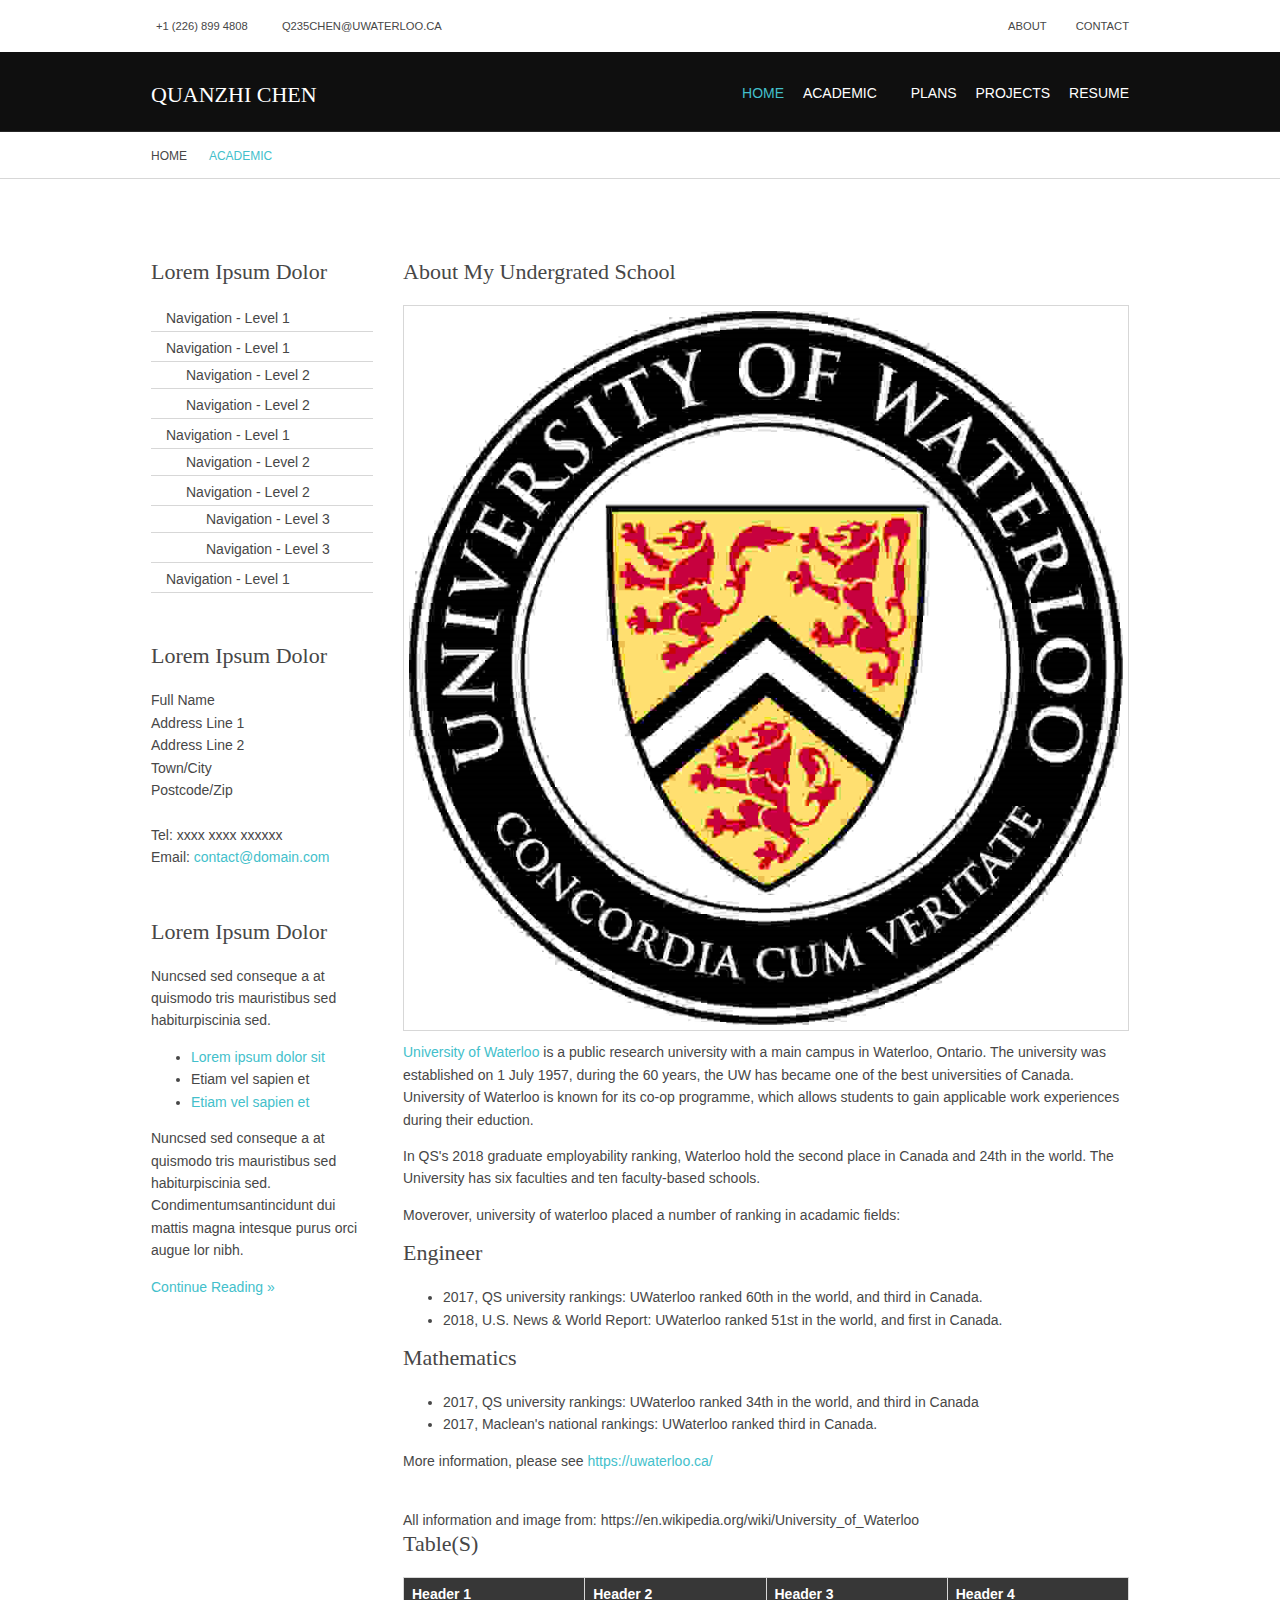
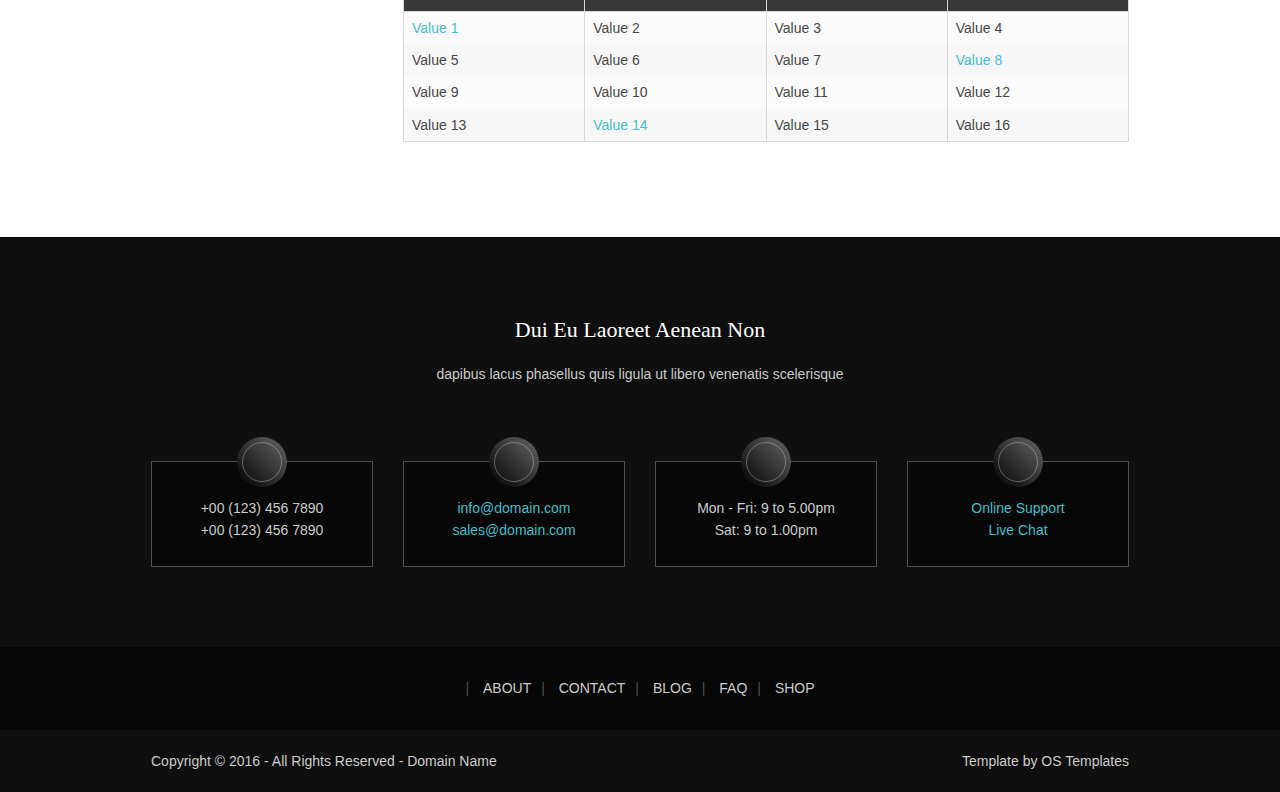
==== commit 17bf5fa6: "cahn" ====
--- a/pages/academic.html
+++ b/pages/academic.html
@@ -146,14 +146,24 @@
     <!-- ################################################################################################ -->
     <div class="content three_quarter"> 
       <!-- ################################################################################################ -->
-      <h1>Intromation of My Undergrated School</h1><img class="imgr borderedbox inspace-5" src="../images/other/school.jpg" width="200" height="200" alt="">
+      <h1>About My Undergrated School</h1><img class="imgr borderedbox inspace-5" src="../images/other/school.jpg" alt="">
 
-      <p>Aliquatjusto quisque nam consequat doloreet vest orna partur scetur portortis nam. Metadipiscing eget facilis elit sagittis felisi eger id justo maurisus convallicitur.</p>
-      <p>Dapiensociis <a href="#">temper donec auctortortis cumsan</a> et curabitur condis lorem loborttis leo. Ipsumcommodo libero nunc at in velis tincidunt pellentum tincidunt vel lorem.</p>
+      <p><a href="https://en.wikipedia.org/wiki/University_of_Waterloo">University of Waterloo</a> is a public research university with a main campus in Waterloo, Ontario. The university was established on 1 July 1957, during the 60 years, the UW has became one of the best universities of Canada. University of Waterloo is known for its co-op programme, which allows students to gain applicable work experiences during their eduction.</p>
+      <p> In QS's 2018 graduate employability ranking, Waterloo hold the second place in Canada and 24th in the world. The University has six faculties and ten faculty-based schools. </p>
+      <p>Moverover, university of waterloo placed a number of ranking in acadamic fields:</p>
+      <h3>Engineer</h3>
+      <ul>
+        <li> 2017, QS university rankings: UWaterloo ranked 60th in the world, and third in Canada.</li><span></span>
+        <li> 2018, U.S. News & World Report: UWaterloo ranked 51st in the world, and first in Canada.</li><span></span>
+      </ul>
+      <h3>Mathematics</h3>
+      <ul>
+        <li> 2017, QS university rankings: UWaterloo ranked 34th in the world, and third in Canada</li><span></span>
+        <li> 2017, Maclean's national rankings: UWaterloo ranked third in Canada.</li><span></span>
+      </ul>
+      <p> More information, please see <a href="https://uwaterloo.ca/">https://uwaterloo.ca/</a></p>
       <img src="../images/other/school_sign2.jpeg" alt="">
-      <p>This is a W3C compliant free website template from <a href="http://www.os-templates.com/" title="Free Website Templates">OS Templates</a>. For full terms of use of this template please read our <a href="http://www.os-templates.com/template-terms">website template licence</a>.</p>
-      <p>You can use and modify the template for both personal and commercial use. You must keep all copyright information and credit links in the template and associated files. For more website templates visit our <a href="http://www.os-templates.com/">free website templates</a> section.</p>
-      <p>Portortornec condimenterdum eget consectetuer condis consequam pretium pellus sed mauris enim. Puruselit mauris nulla hendimentesque elit semper nam a sapien urna sempus.</p>
+      <li>All information and image from: https://en.wikipedia.org/wiki/University_of_Waterloo</li><span></span>
       <h1>Table(s)</h1>
       <div class="scrollable">
         <table>
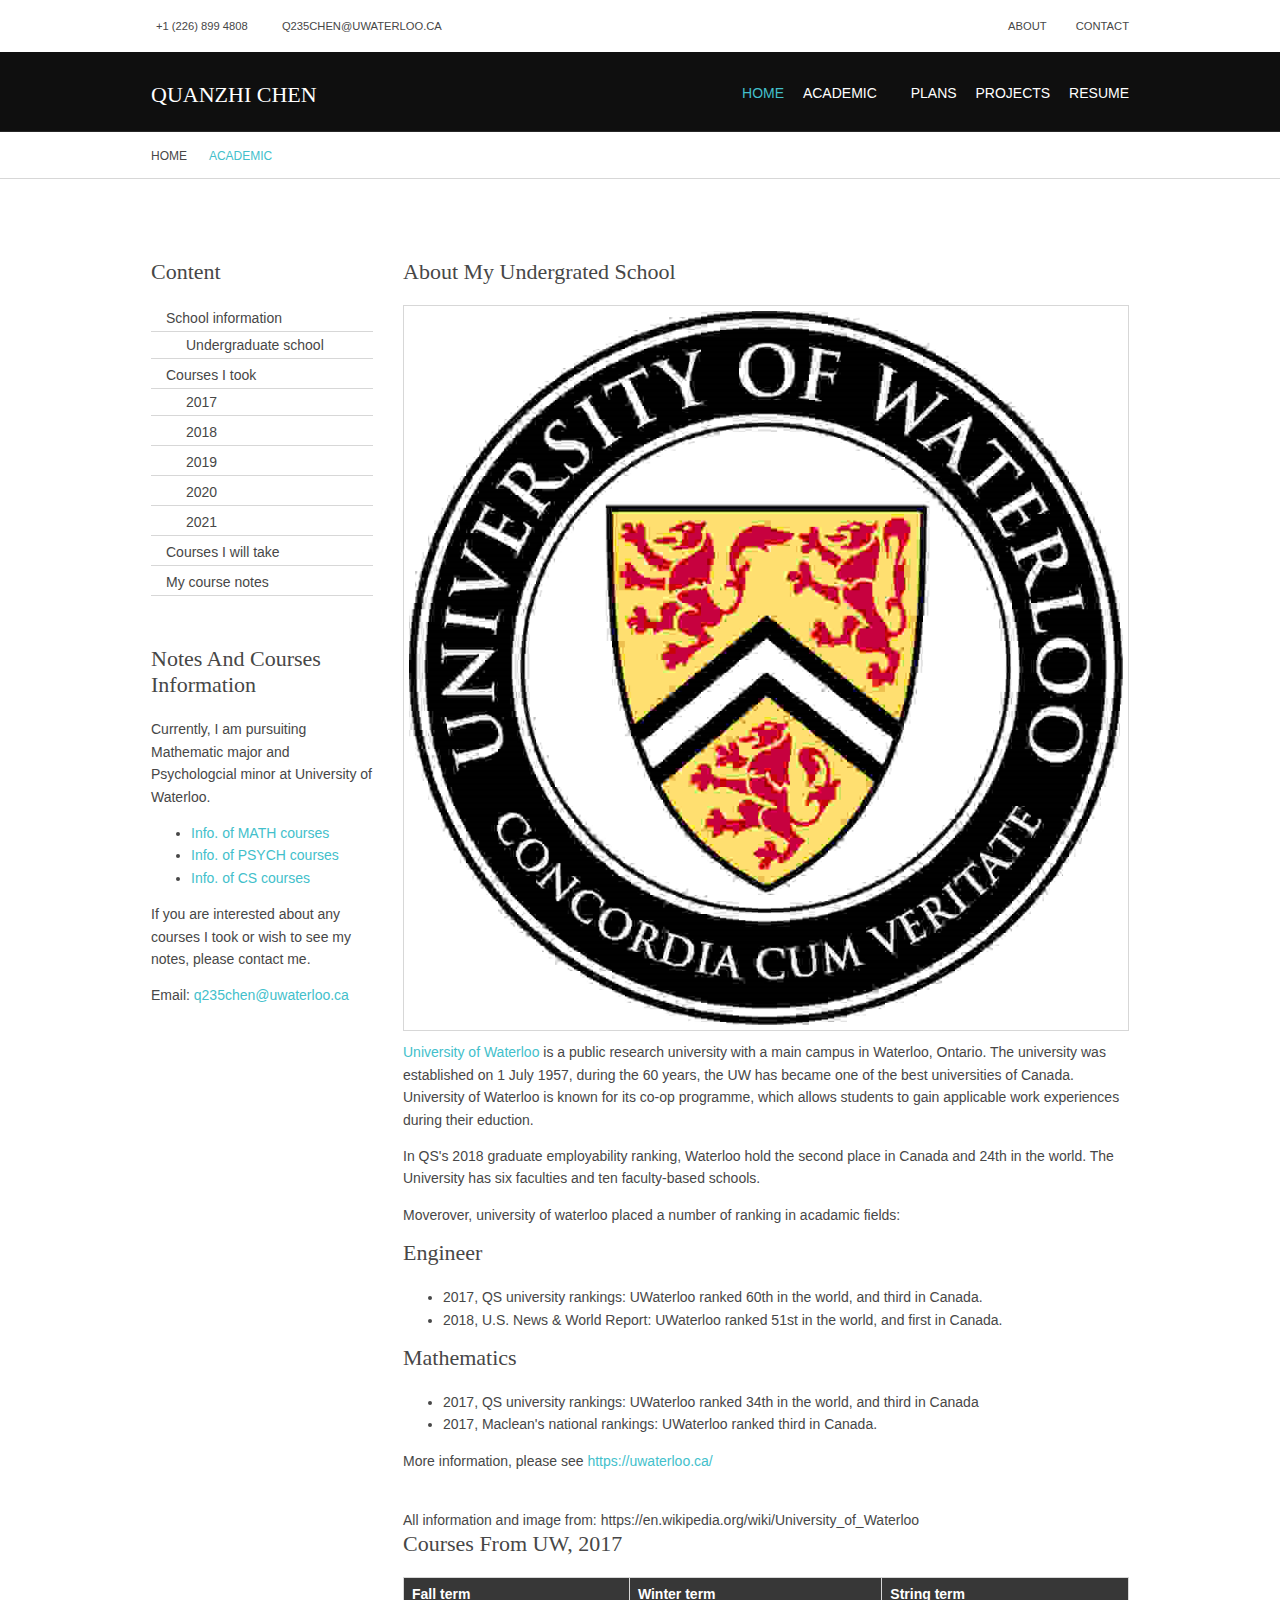
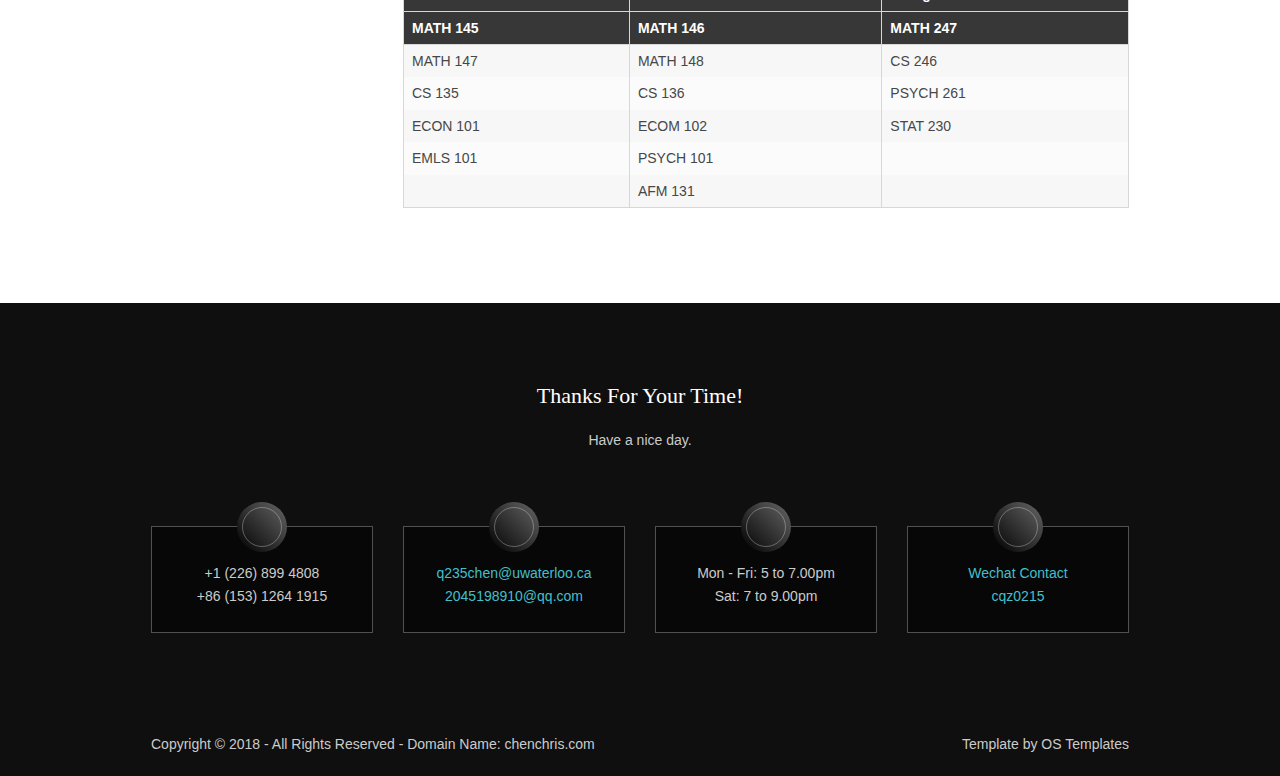
==== commit dd8a9a98: "ok" ====
--- a/pages/academic.html
+++ b/pages/academic.html
@@ -90,54 +90,39 @@
     <!-- ################################################################################################ -->
     <div class="sidebar one_quarter first"> 
       <!-- ################################################################################################ -->
-      <h6>Lorem ipsum dolor</h6>
+      <h6>Content</h6>
       <nav class="sdb_holder">
         <ul>
-          <li><a href="#">Navigation - Level 1</a></li>
-          <li><a href="#">Navigation - Level 1</a>
+          <li><a href="#">School information</a>
             <ul>
-              <li><a href="#">Navigation - Level 2</a></li>
-              <li><a href="#">Navigation - Level 2</a></li>
+              <li><a href="#">Undergraduate school</a></li>
             </ul>
           </li>
-          <li><a href="#">Navigation - Level 1</a>
+          <li><a href="#">Courses I took</a>
             <ul>
-              <li><a href="#">Navigation - Level 2</a></li>
-              <li><a href="#">Navigation - Level 2</a>
-                <ul>
-                  <li><a href="#">Navigation - Level 3</a></li>
-                  <li><a href="#">Navigation - Level 3</a></li>
-                </ul>
-              </li>
+              <li><a href="#">2017</a></li>
+              <li><a href="#">2018</a></li>
+              <li><a href="#">2019</a></li>
+              <li><a href="#">2020</a></li>
+              <li><a href="#">2021</a></li>
             </ul>
           </li>
-          <li><a href="#">Navigation - Level 1</a></li>
+          <li><a href="#">Courses I will take</a></li>
+          <li><a href="#">My course notes</a></li>
         </ul>
       </nav>
       <div class="sdb_holder">
-        <h6>Lorem ipsum dolor</h6>
-        <address>
-        Full Name<br>
-        Address Line 1<br>
-        Address Line 2<br>
-        Town/City<br>
-        Postcode/Zip<br>
-        <br>
-        Tel: xxxx xxxx xxxxxx<br>
-        Email: <a href="#">contact@domain.com</a>
-        </address>
-      </div>
-      <div class="sdb_holder">
         <article>
-          <h6>Lorem ipsum dolor</h6>
-          <p>Nuncsed sed conseque a at quismodo tris mauristibus sed habiturpiscinia sed.</p>
+          <h6>Notes and Courses Information</h6>
+          <p> Currently, I am pursuiting Mathematic major 
+          and Psychologcial minor at University of Waterloo.</p>
           <ul>
-            <li><a href="#">Lorem ipsum dolor sit</a></li>
-            <li>Etiam vel sapien et</li>
-            <li><a href="#">Etiam vel sapien et</a></li>
+            <li><a href="http://www.ucalendar.uwaterloo.ca/1819/COURSE/course-MATH.html">Info. of MATH courses</a></li>
+            <li><a href="http://www.ucalendar.uwaterloo.ca/1819/COURSE/course-PSYCH.html">Info. of PSYCH courses</a></li>
+            <li><a href="http://www.ucalendar.uwaterloo.ca/1819/COURSE/course-CS.html">Info. of CS courses</a></li>
           </ul>
-          <p>Nuncsed sed conseque a at quismodo tris mauristibus sed habiturpiscinia sed. Condimentumsantincidunt dui mattis magna intesque purus orci augue lor nibh.</p>
-          <p class="more"><a href="#">Continue Reading &raquo;</a></p>
+          <p>If you are interested about any courses I took or wish to see my notes, please contact me.</p>
+          <li>Email: <a href="#">q235chen@uwaterloo.ca</a></li>
         </article>
       </div>
       <!-- ################################################################################################ -->
@@ -163,42 +148,49 @@
       </ul>
       <p> More information, please see <a href="https://uwaterloo.ca/">https://uwaterloo.ca/</a></p>
       <img src="../images/other/school_sign2.jpeg" alt="">
-      <li>All information and image from: https://en.wikipedia.org/wiki/University_of_Waterloo</li><span></span>
-      <h1>Table(s)</h1>
+      <li>All information and image from: https://en.wikipedia.org/wiki/University_of_Waterloo</li><span class='spacer'></span>
+      <li></li><span class='spacer'></span>
+      <h1>Courses from UW, 2017</h1>
       <div class="scrollable">
         <table>
           <thead>
             <tr>
-              <th>Header 1</th>
-              <th>Header 2</th>
-              <th>Header 3</th>
-              <th>Header 4</th>
+              <th>Fall term</th>
+              <th>Winter term</th>
+              <th>String term</th>
             </tr>
           </thead>
+          
           <tbody>
             <tr>
-              <td><a href="#">Value 1</a></td>
-              <td>Value 2</td>
-              <td>Value 3</td>
-              <td>Value 4</td>
-            </tr>
-            <tr>
-              <td>Value 5</td>
-              <td>Value 6</td>
-              <td>Value 7</td>
-              <td><a href="#">Value 8</a></td>
-            </tr>
-            <tr>
-              <td>Value 9</td>
-              <td>Value 10</td>
-              <td>Value 11</td>
-              <td>Value 12</td>
-            </tr>
-            <tr>
-              <td>Value 13</td>
-              <td><a href="#">Value 14</a></td>
-              <td>Value 15</td>
-              <td>Value 16</td>
+              <th>MATH 145</th>
+              <th>MATH 146</th>
+              <th>MATH 247</th>
+            </tr>
+            <tr>
+              <td>MATH 147</td>
+              <td>MATH 148</td>
+              <td>CS 246</td>
+            </tr>
+            <tr>
+              <td>CS 135</td>
+              <td>CS 136</td>
+              <td>PSYCH 261</td>
+            </tr>
+            <tr>
+              <td>ECON 101</td>
+              <td>ECOM 102</td>
+              <td>STAT 230</td>
+            </tr>
+            <tr>
+              <td>EMLS 101</td>
+              <td>PSYCH 101</td>
+              <td></td>
+            </tr>
+            <tr>
+              <td></td>
+              <td>AFM 131</td>
+              <td></td>
             </tr>
           </tbody>
         </table>
@@ -213,45 +205,45 @@
 <!-- ################################################################################################ -->
 <!-- ################################################################################################ -->
 <!-- Footer Background Image Wrapper -->
-<div class="bgded overlay" style="background-image:url('../images/demo/backgrounds/04.png');"> 
+    
+<div class="bgded overlay" style="background-image:url('images/demo/backgrounds/04.png');"> 
   <!-- ################################################################################################ -->
   <div class="wrapper row4">
     <footer id="footer" class="hoc clear"> 
       <!-- ################################################################################################ -->
       <div class="btmspace-50 center">
-        <h2 class="heading">dui eu laoreet aenean non</h2>
-        <p>dapibus lacus phasellus quis ligula ut libero venenatis scelerisque</p>
+        <h2 class="heading">Thanks for your time!</h2>
+        <p>Have a nice day.</p>
       </div>
       <ul class="nospace group">
         <li class="one_quarter first">
           <div class="infobox"><i class="fa fa-phone"></i>
             <ul class="nospace">
-              <li>+00 (123) 456 7890</li>
-              <li>+00 (123) 456 7890</li>
+              <li>+1 (226) 899 4808</li>
+              <li>+86 (153) 1264 1915</li>
             </ul>
           </div>
         </li>
         <li class="one_quarter">
           <div class="infobox"><i class="fa fa-envelope-o"></i>
             <ul class="nospace">
-              <li><a href="#">info@domain.com</a></li>
-              <li><a href="#">sales@domain.com</a></li>
+              <li><a href="#">q235chen@uwaterloo.ca</a></li><li><a href="#">2045198910@qq.com</a></li>
             </ul>
           </div>
         </li>
         <li class="one_quarter">
           <div class="infobox"><i class="fa fa-clock-o"></i>
             <ul class="nospace">
-              <li>Mon - Fri: 9 to 5.00pm</li>
-              <li>Sat: 9 to 1.00pm</li>
+              <li>Mon - Fri: 5 to 7.00pm</li>
+              <li>Sat: 7 to 9.00pm</li>
             </ul>
           </div>
         </li>
         <li class="one_quarter">
           <div class="infobox"><i class="fa fa-support"></i>
             <ul class="nospace">
-              <li><a href="#">Online Support</a></li>
-              <li><a href="#">Live Chat</a></li>
+              <li><a href="#">Wechat Contact</a></li>
+              <li><a href="#">cqz0215</a></li>
             </ul>
           </div>
         </li>
@@ -259,26 +251,10 @@
       <!-- ################################################################################################ -->
     </footer>
   </div>
-  <!-- ################################################################################################ -->
-  <!-- ################################################################################################ -->
-  <!-- ################################################################################################ -->
-  <nav class="quicklinks row4">
-    <ul class="hoc clear">
-      <li><a href="#"><i class="fa fa-lg fa-home"></i></a></li>
-      <li><a href="#">About</a></li>
-      <li><a href="#">Contact</a></li>
-      <li><a href="#">Blog</a></li>
-      <li><a href="#">FAQ</a></li>
-      <li><a href="#">Shop</a></li>
-    </ul>
-  </nav>
-  <!-- ################################################################################################ -->
-  <!-- ################################################################################################ -->
-  <!-- ################################################################################################ -->
   <div class="wrapper row5">
     <div id="copyright" class="hoc clear"> 
       <!-- ################################################################################################ -->
-      <p class="fl_left">Copyright &copy; 2016 - All Rights Reserved - <a href="#">Domain Name</a></p>
+      <p class="fl_left">Copyright &copy; 2018 - All Rights Reserved - <a href="#">Domain Name: chenchris.com</a></p>
       <p class="fl_right">Template by <a target="_blank" href="http://www.os-templates.com/" title="Free Website Templates">OS Templates</a></p>
       <!-- ################################################################################################ -->
     </div>
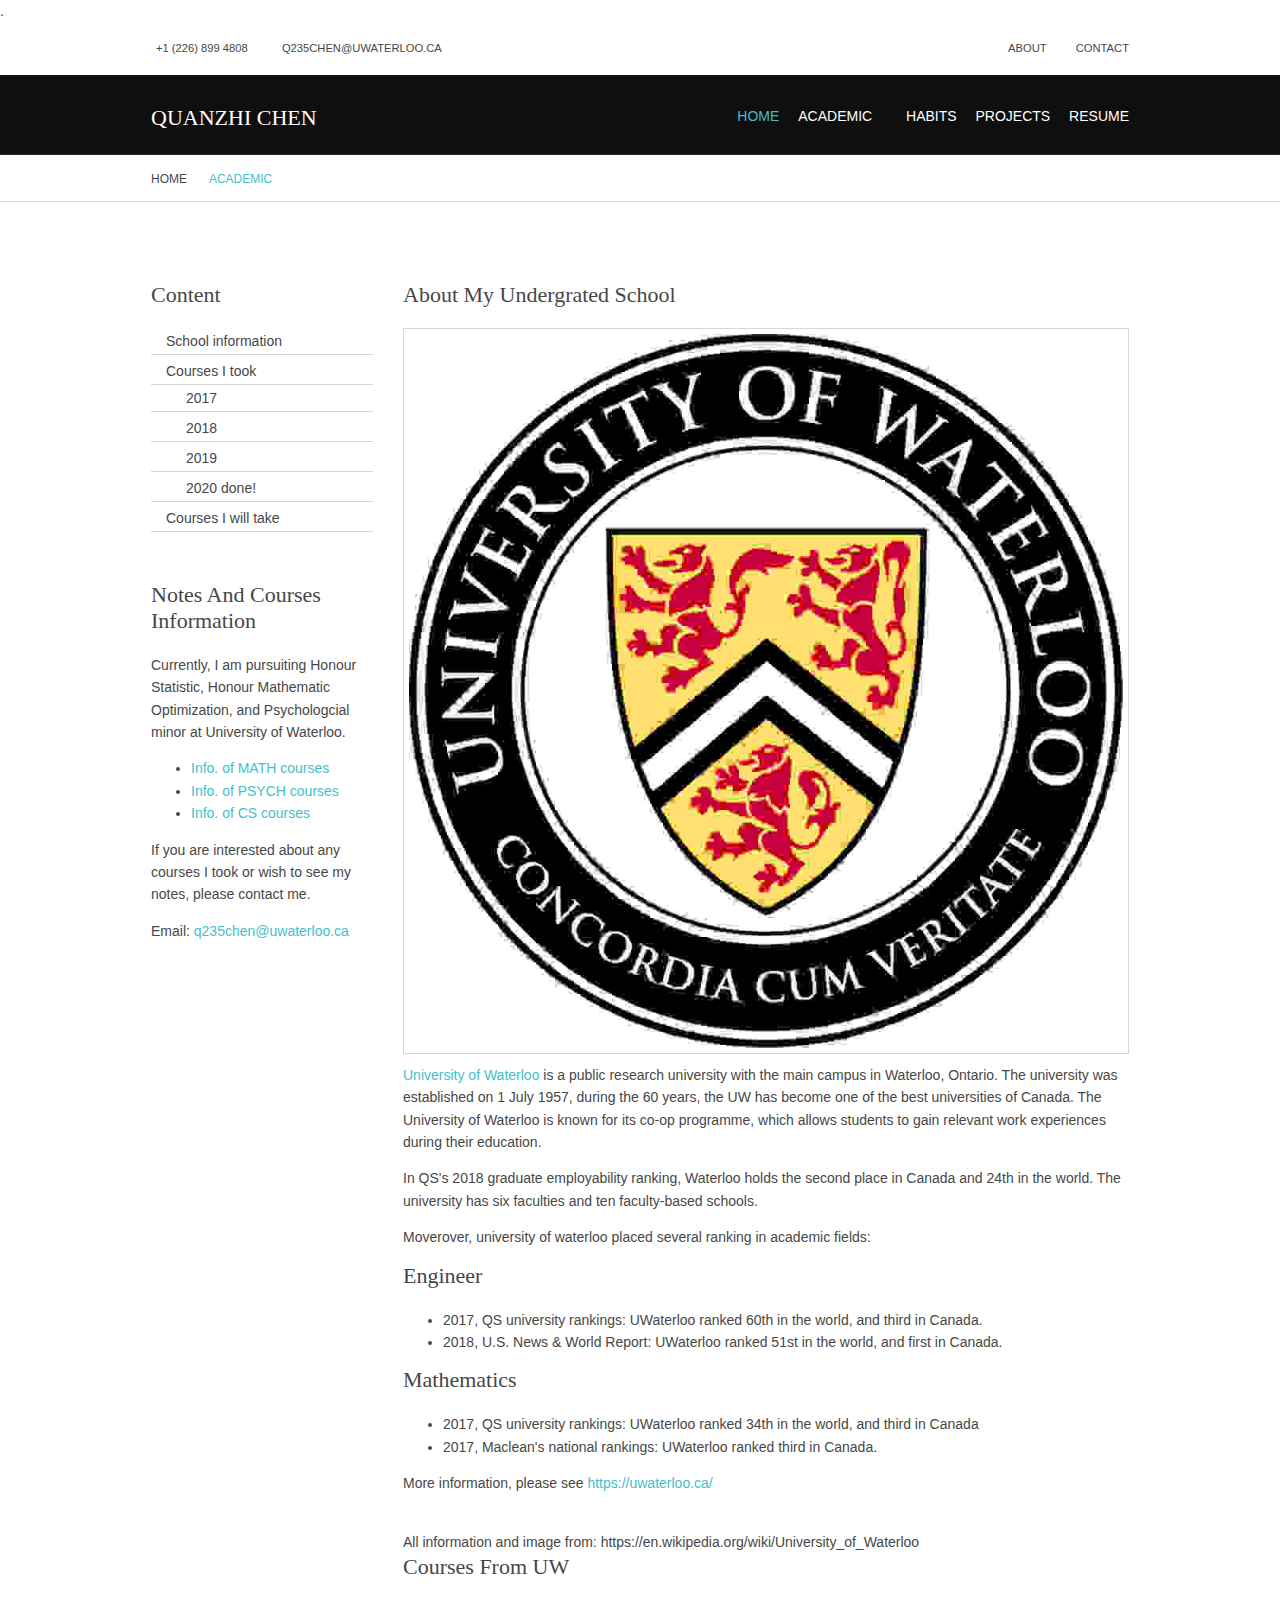
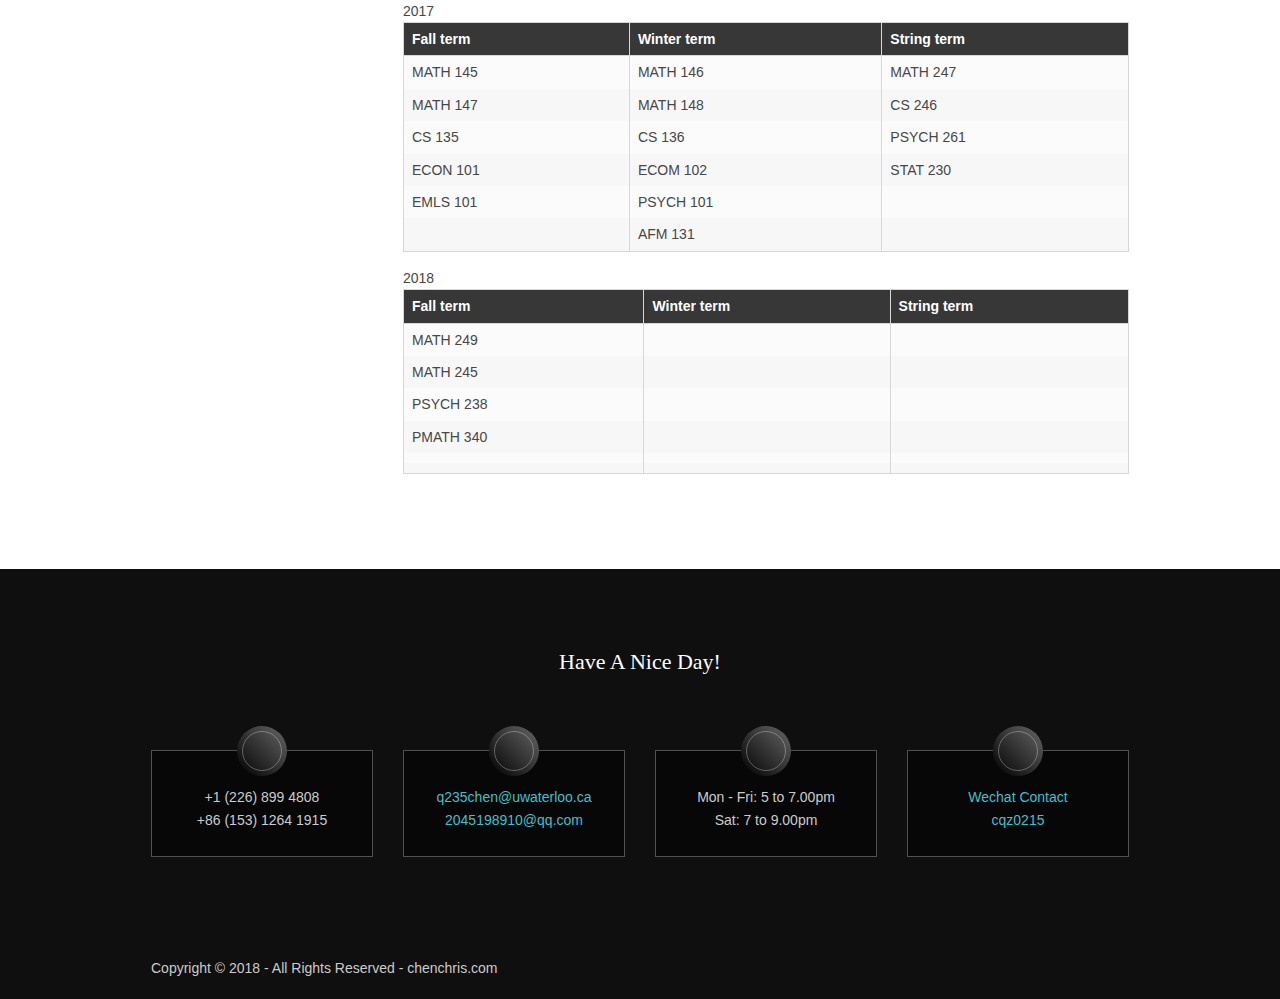
==== commit 126d003c: "fix" ====
--- a/pages/academic.html
+++ b/pages/academic.html
@@ -17,7 +17,9 @@
 <!-- ################################################################################################ -->
 <!-- ################################################################################################ -->
 <!-- ################################################################################################ -->
-<div class="wrapper row0">
+<div class="wrapper row0">.
+
+
   <div id="topbar" class="hoc clear"> 
     <!-- ################################################################################################ -->
     <div class="fl_left">
@@ -46,19 +48,20 @@
     <header id="header" class="hoc clear"> 
       <!-- ################################################################################################ -->
       <div id="logo" class="fl_left">
-        <h1><a href="index.html">Quanzhi Chen</a></h1>
+        <h1><a href="../index.html">Quanzhi Chen</a></h1>
       </div>
       <nav id="mainav" class="fl_right">
         <ul class="clear">
           <li class="active"><a href="../index.html">Home</a></li>
           <li><a href="#">Academic</a></li>
-          <li><a class="drop" href="#">Plans</a>
+          <li><a class="drop" href="#">Habits</a>
             <ul>
-              <li><a href="#">Habits</a></li>
-              <li><a class="drop" href="#">My lists</a></li>
+              <li><a href="pages/cursine.html">cursine</a></li>
+              <li><a href="#">debate</a></li>
+              <li><a href="#">reading</a></li>
             </ul>
           </li>
-          <li><a href="#">Projects</a></li>
+          <li><a "href="https://github.com/Enllwx"">Projects</a></li>
           <li><a href="#">Resume</a></li>
         </ul>
       </nav>
@@ -93,28 +96,22 @@
       <h6>Content</h6>
       <nav class="sdb_holder">
         <ul>
-          <li><a href="#">School information</a>
+          <li><a>School information</a></li>
+          <li><a>Courses I took</a>
             <ul>
-              <li><a href="#">Undergraduate school</a></li>
-            </ul>
-          </li>
-          <li><a href="#">Courses I took</a>
-            <ul>
-              <li><a href="#">2017</a></li>
-              <li><a href="#">2018</a></li>
-              <li><a href="#">2019</a></li>
-              <li><a href="#">2020</a></li>
-              <li><a href="#">2021</a></li>
+              <li><a>2017</a></li>
+              <li><a>2018</a></li>
+              <li><a>2019</a></li>
+              <li><a>2020 done!</a></li>
             </ul>
           </li>
           <li><a href="#">Courses I will take</a></li>
-          <li><a href="#">My course notes</a></li>
         </ul>
       </nav>
       <div class="sdb_holder">
         <article>
           <h6>Notes and Courses Information</h6>
-          <p> Currently, I am pursuiting Mathematic major 
+          <p> Currently, I am pursuiting Honour Statistic, Honour Mathematic Optimization,
           and Psychologcial minor at University of Waterloo.</p>
           <ul>
             <li><a href="http://www.ucalendar.uwaterloo.ca/1819/COURSE/course-MATH.html">Info. of MATH courses</a></li>
@@ -132,10 +129,9 @@
     <div class="content three_quarter"> 
       <!-- ################################################################################################ -->
       <h1>About My Undergrated School</h1><img class="imgr borderedbox inspace-5" src="../images/other/school.jpg" alt="">
-
-      <p><a href="https://en.wikipedia.org/wiki/University_of_Waterloo">University of Waterloo</a> is a public research university with a main campus in Waterloo, Ontario. The university was established on 1 July 1957, during the 60 years, the UW has became one of the best universities of Canada. University of Waterloo is known for its co-op programme, which allows students to gain applicable work experiences during their eduction.</p>
-      <p> In QS's 2018 graduate employability ranking, Waterloo hold the second place in Canada and 24th in the world. The University has six faculties and ten faculty-based schools. </p>
-      <p>Moverover, university of waterloo placed a number of ranking in acadamic fields:</p>
+      <p><a href="https://en.wikipedia.org/wiki/University_of_Waterloo">University of Waterloo</a> is a public research university with the main campus in Waterloo, Ontario. The university was established on 1 July 1957, during the 60 years, the UW has become one of the best universities of Canada. The University of Waterloo is known for its co-op programme, which allows students to gain relevant work experiences during their education.</p>
+      <p> In QS's 2018 graduate employability ranking, Waterloo holds the second place in Canada and 24th in the world. The university has six faculties and ten faculty-based schools. </p>
+      <p> Moverover, university of waterloo placed several ranking in academic fields:</p>
       <h3>Engineer</h3>
       <ul>
         <li> 2017, QS university rankings: UWaterloo ranked 60th in the world, and third in Canada.</li><span></span>
@@ -150,8 +146,11 @@
       <img src="../images/other/school_sign2.jpeg" alt="">
       <li>All information and image from: https://en.wikipedia.org/wiki/University_of_Waterloo</li><span class='spacer'></span>
       <li></li><span class='spacer'></span>
-      <h1>Courses from UW, 2017</h1>
-      <div class="scrollable">
+      <h1>Courses from UW</h1>
+      <div class="scrollable">
+      
+        <li>2017</li>
+        
         <table>
           <thead>
             <tr>
@@ -163,9 +162,9 @@
           
           <tbody>
             <tr>
-              <th>MATH 145</th>
-              <th>MATH 146</th>
-              <th>MATH 247</th>
+              <td>MATH 145</td>
+              <td>MATH 146</td>
+              <td>MATH 247</td>
             </tr>
             <tr>
               <td>MATH 147</td>
@@ -193,6 +192,50 @@
               <td></td>
             </tr>
           </tbody>
+        </table>
+        
+        <li>2018</li>
+        
+        <table>
+            <thead>
+                <tr>
+                    <th>Fall term</th>
+                    <th>Winter term</th>
+                    <th>String term</th>
+                </tr>
+            </thead>
+            <tbody>
+                <tr>
+                    <td>MATH 249</td>
+                    <td></td>
+                    <td></td>
+                </tr>
+                <tr>
+                    <td>MATH 245</td>
+                    <td></td>
+                    <td></td>
+                </tr>
+                <tr>
+                    <td>PSYCH 238</td>
+                    <td></td>
+                    <td></td>
+                </tr>
+                <tr>
+                    <td>PMATH 340</td>
+                    <td></td>
+                    <td></td>
+                </tr>
+                <tr>
+                    <td></td>
+                    <td></td>
+                    <td></td>
+                </tr>
+                <tr>
+                    <td></td>
+                    <td></td>
+                    <td></td>
+                </tr>
+            </tbody>
         </table>
       </div>
     </div>
@@ -212,8 +255,7 @@
     <footer id="footer" class="hoc clear"> 
       <!-- ################################################################################################ -->
       <div class="btmspace-50 center">
-        <h2 class="heading">Thanks for your time!</h2>
-        <p>Have a nice day.</p>
+        <h2 class="heading">Have a nice day!</h2>
       </div>
       <ul class="nospace group">
         <li class="one_quarter first">
@@ -254,8 +296,7 @@
   <div class="wrapper row5">
     <div id="copyright" class="hoc clear"> 
       <!-- ################################################################################################ -->
-      <p class="fl_left">Copyright &copy; 2018 - All Rights Reserved - <a href="#">Domain Name: chenchris.com</a></p>
-      <p class="fl_right">Template by <a target="_blank" href="http://www.os-templates.com/" title="Free Website Templates">OS Templates</a></p>
+      <p class="fl_left">Copyright &copy; 2018 - All Rights Reserved - <a href="#">chenchris.com</a></p>
       <!-- ################################################################################################ -->
     </div>
   </div>
@@ -271,4 +312,4 @@
 <script src="../layout/scripts/jquery.backtotop.js"></script>
 <script src="../layout/scripts/jquery.mobilemenu.js"></script>
 </body>
-</html>+</html>
--- a/layout/styles/layout.css
+++ b/layout/styles/layout.css
@@ -1,19 +1,9 @@
 @charset "utf-8";
-/*
-Template Name: Boguco
-Author: <a href="http://www.os-templates.com/">OS Templates</a>
-Author URI: http://www.os-templates.com/
-Licence: Free to use under our free template licence terms
-Licence URI: http://www.os-templates.com/template-terms
-File: Layout CSS
-*/
-
 @import url("fontawesome-4.6.3.min.css");
 @import url("custom.flexslider.css");
 @import url("framework.css");
 
-/* Rows
---------------------------------------------------------------------------------------------------------------- */
+/* Rows  */
 .row0, .row0 a{}
 .row1{border-bottom:1px solid;}
 .row2{border-bottom:1px solid;}
@@ -22,8 +12,7 @@
 .row5, .row5 a{}
 
 
-/* Top Bar
---------------------------------------------------------------------------------------------------------------- */
+/* Top Bar */
 #topbar{padding:15px 0; font-size:.8rem; text-transform:uppercase;}
 
 #topbar *{margin:0;}
@@ -32,16 +21,14 @@
 #topbar i{margin:0 5px 0 0; line-height:normal;}
 
 
-/* Header
---------------------------------------------------------------------------------------------------------------- */
+/* Header */
 #header{}
 
 #header #logo{margin:30px 0 0 0;}
 #header #logo h1{margin:0; padding:0; font-size:22px; text-transform:uppercase;}
 
 
-/* Page Intro
---------------------------------------------------------------------------------------------------------------- */
+/* Page Intro */
 #pageintro{padding:150px 0;}
 
 #pageintro li article{display:block; max-width:75%; margin:0 auto; text-align:center;}
@@ -52,8 +39,7 @@
 #pageintro li footer{margin-top:40px;}
 
 
-/* Content Area
---------------------------------------------------------------------------------------------------------------- */
+/* Content Area */
 .container{padding:80px 0;}
 
 /* Content */
@@ -101,8 +87,7 @@
 .sidebar .sdb_holder:last-child{margin-bottom:0;}
 
 
-/* Footer
---------------------------------------------------------------------------------------------------------------- */
+/* Footer */
 #footer{padding:80px 0;}
 
 #footer ul{}
@@ -116,8 +101,7 @@
 #footer i, #footer i::after{border-radius:50%;}
 
 
-/* Quick Links
---------------------------------------------------------------------------------------------------------------- */
+/* Quick Links */
 .quicklinks{padding:30px 0; text-align:center; text-transform:uppercase;}
 
 .quicklinks ul{padding:0; list-style:none;}
@@ -126,14 +110,12 @@
 .quicklinks ul li:last-child::after{margin-left:0; content:"";}
 
 
-/* Copyright
---------------------------------------------------------------------------------------------------------------- */
+/* Copyright */
 #copyright{padding:20px 0;}
 #copyright *{margin:0; padding:0;}
 
 
-/* Transition Fade
---------------------------------------------------------------------------------------------------------------- */
+/* Transition Fade */
 *, *::before, *::after{transition:all .3s ease-in-out;}
 #mainav form *{transition:none !important;}
 
@@ -252,7 +234,7 @@
 .row0, .row0 a{color:#474747; background-color:#FFFFFF;}
 .row1{color:#FFFFFF; border-color:rgba(255,255,255,.1);}
 .row2{color:#474747; background-color:#FFFFFF; border-color:#D7D7D7;}
-.row3{color:#474747; background-color:#FFFFFF; span{line-height:2em;}}
+.row3{color:#474747; background-color:#FFFFFF; }
 .row4{color:#CBCBCB;}
 .row5, .row5 a{color:#CBCBCB;}
 
